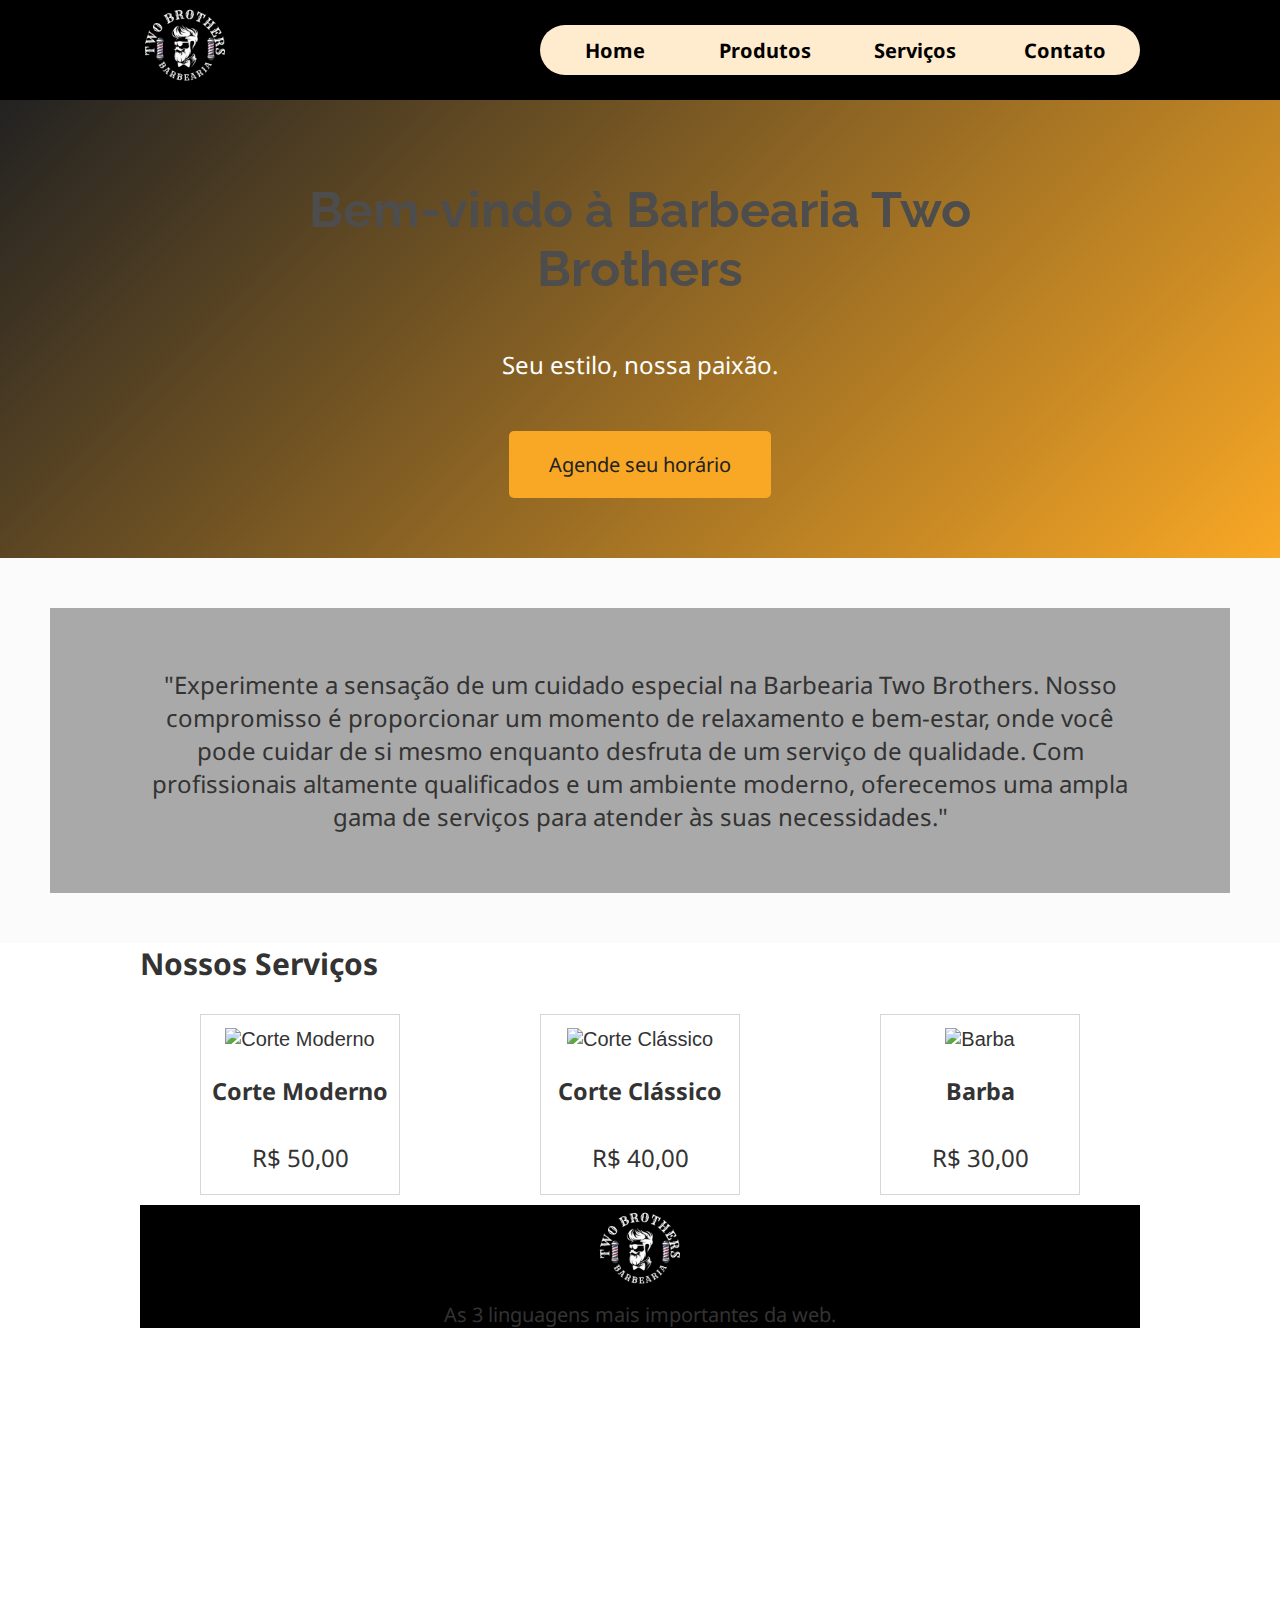
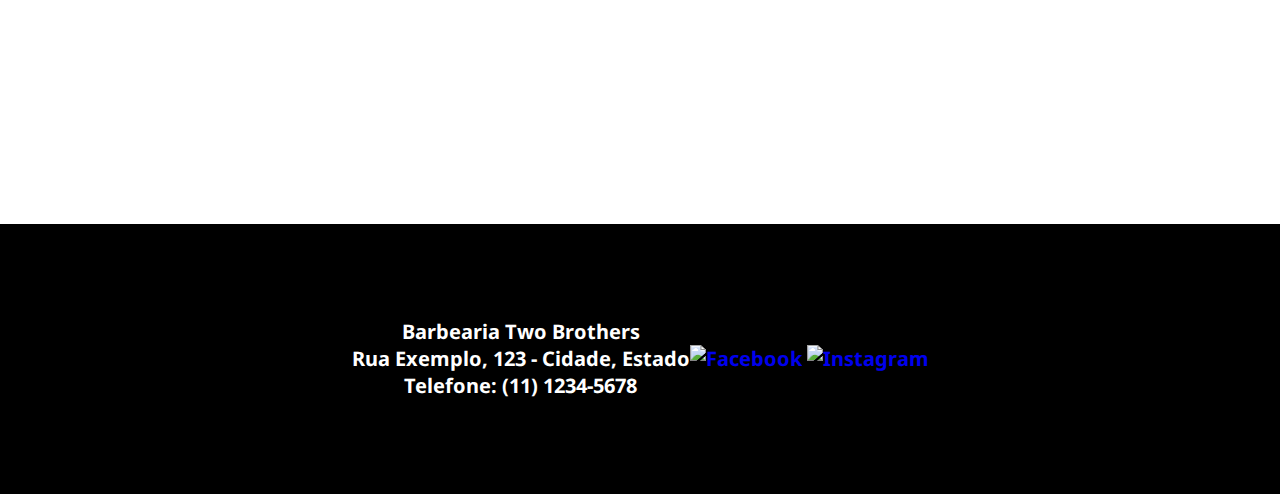
==== index.html @ 173a2635 "barbearia" ====
<!DOCTYPE html>
<html lang="pt-br">

<head>
    <meta charset="UTF-8">
    <meta name="viewport" content="width=device-width, initial-scale=1.0">
    <title>Barbearia TWO BROTHERS</title>

    <link rel="stylesheet" href="css/style.css">

</head>

<body>
    <header class="topo">
        <div class="limitador">
            <h1 class="titulo"><img src="imagens/2_irmãos-removebg-preview.png" alt=""></a></h1>
            <nav class="menu">
                <h2 class="titulo-menu"><a href="">Menu &equiv; </a></h2>
                <ul class="links-menu">
                    <li><a href="index.html">Home</a></li>
                    <li><a href="produtos.html">Produtos</a></li>
                    <li><a href="servicos.html">Serviços</a></li>
                    <li><a href="contato.html">Contato</a></li>
                </ul>
            </nav>
        </div>
    </header>

    <main class="conteudo">
        <article class="banner">
            <div class="banner-content">
                <h2>Bem-vindo à Barbearia Two Brothers</h2>
                <p>Seu estilo, nossa paixão.</p>
                <a href="#" class="button">Agende seu horário</a>
            </div>
        </article>

        <div class="missao-container">
            <article class="missao limitador">
                <p>"Experimente a sensação de um cuidado especial na Barbearia Two Brothers.
                    Nosso compromisso é proporcionar um momento de relaxamento e bem-estar, onde você pode cuidar de si
                    mesmo enquanto desfruta de um serviço de qualidade. Com profissionais altamente qualificados e um
                    ambiente moderno, oferecemos uma ampla gama de serviços para atender às suas necessidades."</p>
            </article>
        </div>
        <section class="servicos limitador">  <!-- Use <section> instead of <div> -->
            <h2>Nossos Serviços</h2>
        
            <div class="cards-container"> 
                <article class="card">  <!-- Use <article> for each card -->
                    <img src="imagens/corte1.jpg" alt="Corte Moderno">
                    <h3>Corte Moderno</h3>
                    <p>R$ 50,00</p>
                </article>
                <article class="card">
                    <img src="imagens/corte2.jpg" alt="Corte Clássico">
                    <h3>Corte Clássico</h3>
                    <p>R$ 40,00</p>
                </article>
                <article class="card"> 
                    <img src="imagens/corte3.jpg" alt="Barba">
                    <h3>Barba</h3>
                    <p>R$ 30,00</p>
                </article>
                <!-- Add more cards as needed -->
            </div>
        </section>


        <article class="front-end limitador">
            <figure class="barbearia-conteudo">
                <img src="imagens/2_irmãos-removebg-preview.png" alt="">
                <figcaption>
                    As 3 linguagens mais importantes da web.
                </figcaption>
            </figure>
        </article>

        <article class="localizacao">
            <iframe
                src="https://www.google.com/maps/embed?pb=!1m18!1m12!1m3!1d3653.9210509818345!2d-46.68051112570856!3d-23.678781165914483!2m3!1f0!2f0!3f0!3m2!1i1024!2i768!4f13.1!3m3!1m2!1s0x94ce4ffd74d8dc19%3A0x962142e96bdfc59a!2sR.%20C%C3%A9sar%20Marengo%2C%20325%20-%20Vila%20Campo%20Grande%2C%20S%C3%A3o%20Paulo%20-%20SP%2C%2004455-220!5e0!3m2!1spt-BR!2sbr!4v1732162703342!5m2!1spt-BR!2sbr"
                width="600" height="450" style="border:0;" allowfullscreen="" loading="lazy"
                referrerpolicy="no-referrer-when-downgrade"></iframe>
        </article>
    </main>

    <footer class="rodape">
        <div class="contact-info">
            <p>Barbearia Two Brothers</p>
            <p>Rua Exemplo, 123 - Cidade, Estado</p>
            <p>Telefone: (11) 1234-5678</p>
        </div>
        <div class="social-media">
            <a href="#"><img src="imagens/facebook-icon.png" alt="Facebook"></a>
            <a href="#"><img src="imagens/instagram-icon.png" alt="Instagram"></a>
        </div>
    </footer>



    <script src="js/menu.js"></script>
</body>

</html>
---- css/style.css ----
@import url('https://fonts.googleapis.com/css2?family=Noto+Sans:ital,wght@0,100..900;1,100..900&family=Raleway:ital,wght@0,100..900;1,100..900&display=swap');

/* Alterando o Box Model */
* {
    box-sizing: border-box;
}

/* Declaração de variáveis (sempre no :root) */
:root {
    --cor-titulo: #4d4d4d;
    --cor-texto: #333;
    --cor-escura: #000;
    --cor-clara: #fff;
    --cor-intermediaria: #ececec;
}

/* Valor de referência/base
para uso da medida REM */
html {
    font-size: 16px;
}

/* Reset de alguns elementos */
body,
h1,
h2,
p,
figure,
.links-menu {
    margin: 0;
    padding: 0;
}

img {
    max-width: 100%;
}

body {
    font-family: "Noto Sans", sans-serif;
    color: var(--cor-texto);
}

a {
    text-decoration: none;
}

.titulo {
    font-family: Raleway, sans-serif;
    text-transform: uppercase;
    font-weight: 800;
    /* extra bold */
    font-size: 1.5rem;
}

.titulo a {
    background-color: var(--cor-escura);
    color: var(--cor-clara);
    padding: 0.3rem 1rem;
    border-radius: 4px;
}

/* Cabeçalho/Topo "cheio", ou seja, pegando 100% da tela/fixado. */
.topo {
    position: sticky;
    top: 0;
    background-color: var(--cor-clara);
    z-index: 10;
}

/* div com a classe limitador DENTRO do topo (sub-cabeçalho):
aplicamos os ajustes de layout (flex) */
.topo .limitador {
    display: flex;
    justify-content: space-between;
    align-items: center;
}

/* Classe que será aplicada em algumas partes do site visando criar limites de tamanho. */
.limitador {
    width: 95vw;
    max-width: 1000px;
    margin: auto;
    /* background-color: yellow; */
}

.limitador img {
    width: 25vw;
    max-width: 1000px;
    margin: auto;
    /* background-color: yellow; */
    font-family: 'Maven Pro', sans-serif;
}

.titulo-menu a {
    color: var(--cor-escura);
    font-size: 1.2rem;
    padding: 1rem;
    /* background-color: yellow; */
    display: inline-block;
}

.menu a:hover {
    background-color: var(--cor-intermediaria);
}

.links-menu {
    list-style: none;
    display: none;
}

.links-menu a {
    color: var(--cor-escura);
    font-weight: bold;
    display: flex;
    justify-content: center;
    align-items: center;
    height: 50px;
}

.links-menu.aberto {
    /* Usamos o flex para fazer os links
    aparecerem e ao mesmo ter acesso a
    todas as vantagens do flex. */
    display: flex;

    /* Fazemos com que os links fiquem
    dispostos como coluna (verticalmente) */
    flex-direction: column;

    /* Usamos o position absolute para "soltar" a lista de links na tela e com as propriedades/coordenadas
    left e right ajustar sua posição em relação às laterais. */
    position: absolute;
    left: 0;
    right: 0;

    background-color: var(--cor-clara);
}

.destaque {
    height: 75vh;
    background-image: url(../imagens/fundo-destaque.jpg);
    background-attachment: fixed;
    color: var(--cor-clara);
    text-align: center;
    display: flex;
    flex-direction: column;
    justify-content: center;
}

/* Etapa 1: criar regra de animação */
@keyframes animaDestaque {

    /* Dê (como começa) */
    from {
        opacity: 0;
        transform: scale(0.5);
    }

    /* Para (como termina) */
    to {
        opacity: 1;
        transform: scale(1);
    }
}

/* Etapa 2: aplicar a animação */
.destaque h2,
.destaque p {
    color: var(--cor-clara);
    animation-name: animaDestaque;
    animation-duration: 0.5s;

    /* Opções adicionais */
    /* animation-iteration-count: infinite; */
    /* animation-direction: alternate; */
}


/* Função clamp()
Usada para definir um valor que se ajusta dinamicamente
entre um valor MÍNIMO, IDEAL/FLEXÍVEL/VARIÁVEL e MÁXIMO. */
.destaque h2 {
    font-size: clamp(3rem, 10vw, 7rem);
}

.destaque p {
    font-size: clamp(1.5rem, 3vw, 3rem);
}

article h2 {
    padding: 1rem;
    font-size: 1.4rem;
    font-family: Raleway, sans-serif;
    color: var(--cor-titulo);
}

article p {
    padding: 0.5rem 0;
    font-size: 1.2rem;
}

article address {
    font-style: normal;
    font-size: 1.2rem;
}

.texto-ilustrativo,
.historia,
.localizacao {
    text-align: center;
}

/* Exercícios (correção) */
.historia {
    background-image: url(../imagens/fundo-madeira.jpg);
    background-size: cover;
    background-attachment: fixed;
}

.historia h2 {
    color: var(--cor-clara);
    text-shadow: var(--cor-escura) 2px 2px 5px;
}

.historia iframe {
    width: 100%;
    max-width: 700px;
    margin-bottom: 2rem;
}

.localizacao iframe {
    width: 100%;
    margin-top: 2rem;
}

.rodape {
    background-color: var(--cor-escura);
    color: var(--cor-clara);
    height: 30vh;
    font-weight: bold;
    display: flex;
    justify-content: center;
    align-items: center;
    text-align: center;
}


/* Regras para as demais páginas (Produtos, Serviços e Contato) */
.conteudo-geral {
    background-color: var(--cor-intermediaria);
    padding: 0.5rem;

}

.conteudo-geral h2 {
    padding-left: 0;
    font-size: 1.8rem;
    border-bottom: solid 1px;
}

/* Regras para tabela */
table {
    border: solid 4px var(--cor-escura);
    width: 80%;
    max-width: 600px;
    margin: auto;

    /* Remove o espaçamento
    entre as bordas */
    border-collapse: collapse;
}

caption {
    text-transform: uppercase;
    font-size: 1.2rem;
    padding-bottom: 0.3rem;
}

th,
td {
    border: solid 1px var(--cor-escura);
}

th {
    background-color: var(--cor-escura);
    color: var(--cor-clara);
    padding: 0.5rem;
}

td {
    padding: 0.4rem;
}

/* Selecionando os segundos <td> */
td:nth-child(2) {
    text-align: center;
}

/* Selecionando os últimos <th> e <td> */
td:last-child,
th:last-child {
    text-align: right;
}

/* Selecionando linhas alternadas.
Podemos usar even (par) ou odd (ímpar). */
tr:nth-child(even) {
    background-color: var(--cor-clara);
}

.galeria {
    text-align: center;
}

.galeria img {
    border-radius: 50%;
    box-shadow: var(--cor-escura) 0 0 10px;
    transform: scale(0.8) rotate(-20deg);
    transition: 0.5s;
}

.galeria img:hover {
    transform: scale(1);
}

/* Regras para o formulário de contato */
form {
    max-width: 500px;
    margin: auto;
}

label {
    font-size: 0.9rem;
    font-weight: bold;
    color: var(--cor-texto);
}

form div {
    margin-bottom: 1rem;
}

input,
select,
textarea {
    width: 100%;
    border: none;
    padding: 6px;
    height: 40px;
    border-radius: 4px;
}

textarea {
    height: auto;
}

button {
    border: none;
    background-color: var(--cor-escura);
    color: var(--cor-clara);
    padding: 10px;
    font-weight: bold;
    border-radius: 4px;
}

button:hover,
button:focus {
    background-color: darkblue;
    cursor: pointer;
    transform: scale(1.05);
}

#area-do-cep {
    display: flex;
    justify-content: space-between;
}

#cep {
    width: 50%;
}

#buscar {
    width: 49%;
    padding: 12px;
}

.campos-restantes {
    display: none;
}



/* Regras Condicionais usando Media Queries */
@media screen and (min-width: 600px) {

    /* Escondendo a palavra Menu */
    .titulo-menu {
        display: none;
    }

    /* Exibindo os links do menu */
    .links-menu {
        display: flex;
    }

    /* Ajustamos o tamanho do menu (nav) fazendo-o "esticar",
    aumentando o espaçamento dentro dele. */
    .menu {
        width: 60%;
    }

    /* Forçamos cada item (li) da lista a ter largura total e,
    com isso, redistribuir e ocupar todos os espaços dentro do menu (nav) */
    .links-menu li {
        width: 100%;
    }
}


@media screen and (min-width: 1000px) {

    /* Aumentamos o tamanho base do font-size. Desta forma,
    todos os textos do site (em especial os que usam REM), 
    mudam de tamanho proporcionalmente. */
    html {
        font-size: 20px;
    }

    /* Aumentamos a altura da div.limitador contida
    no topo (header) */
    .topo .limitador {
        height: 100px;
    }
}

/* .fundo {
    background-color: #000;
} */

.logo img {
    width: 90px;
    height: auto;
}

footer {
    background-color: #333;
    color: #fff;
    padding: 20px;
}

.container {
    max-width: 1200px;
    margin: 0 auto;
}

.row {
    display: flex;
    justify-content: space-between;
}

.col {
    flex: 1;
}

.copyright {
    text-align: center;
}

.texto-ilustrativo {
    background-color: #000;
    max-width: 100%;
    height: auto;
    text-align: center;

}

.limitador img {
    width: 90px;
    height: auto;
    text-align: center;
}

.topo {
    background-color: black;
}

.links-menu {
    background-color: blanchedalmond;
    border-radius: 50px;
}

.barbearia-conteudo {
    background-color: #000;
    max-width: 100%;
    height: auto;
    text-align: center;

}

.banner {
    background: linear-gradient(135deg, #222, #f9a825); /* Example colors: dark gray and gold */
    color: white;
    padding: 3rem 0; /* Adjust padding as needed */
    text-align: center; /* Center the content */
  }
  
  .banner-content {
    max-width: 800px; /* Limit banner content width */
    margin: 0 auto;  /* Center the content horizontally */
  }
  
  .banner h2 {
    font-size: 2.5rem; /* Adjust heading size */
    margin-bottom: 1rem;
  }
  
  .banner p {
    font-size: 1.2rem;
    margin-bottom: 2rem;
  }
  
  .banner .button {
    display: inline-block;
    padding: 1rem 2rem;
    background-color: #f9a825;  /* Gold button against dark background */
    color: #222;
    text-decoration: none;
    border-radius: 5px;
    transition: background-color 0.3s ease; /* Smooth transition for hover effect */
  }
  
  .banner .button:hover {
    background-color: #e69100; /* Slightly darker gold on hover */
  }
  
  .missao-container {
    background-color: #a9a9a9;
    padding: 50px;  /* Adds padding around the container */
    border: 50px solid #fcfbfb; /* Adds a solid black border */
    display: flex;  /* Enables flexbox for centering */
    justify-content: center; /* Centers content horizontally */
    align-items: center; /* Centers content vertically */
    text-align: center; /* Centers the text within the <p> tag */
}

.missao {
     /* Ensure the width doesn't exceed the container with padding and border */
    width: auto;
    max-width: calc(100% - 80px); /* 80px = 20px padding * 2 + 20px border * 2 */
}


.card {
    width: 200px; 
    margin: 10px; /* You might reduce or remove margin if using gap */
    border: 1px solid #D6D6D6; /* Adds the light gray border */
    padding: 10px;
    box-sizing: border-box;
    text-align: center;
}
.cards-container {
    /* Remove these lines: */
    display: flex;
    flex-wrap: wrap;
    justify-content: center;
    align-items: center;
    gap: 20px;  

    margin-top: 20px; /* Keep top margin if needed */
}

.card {
    width: 200px;
    margin: 10px auto;  /* Center the cards horizontally */
    border: 1px solid #D6D6D6;
    padding: 10px;
    box-sizing: border-box;
    text-align: center;
}
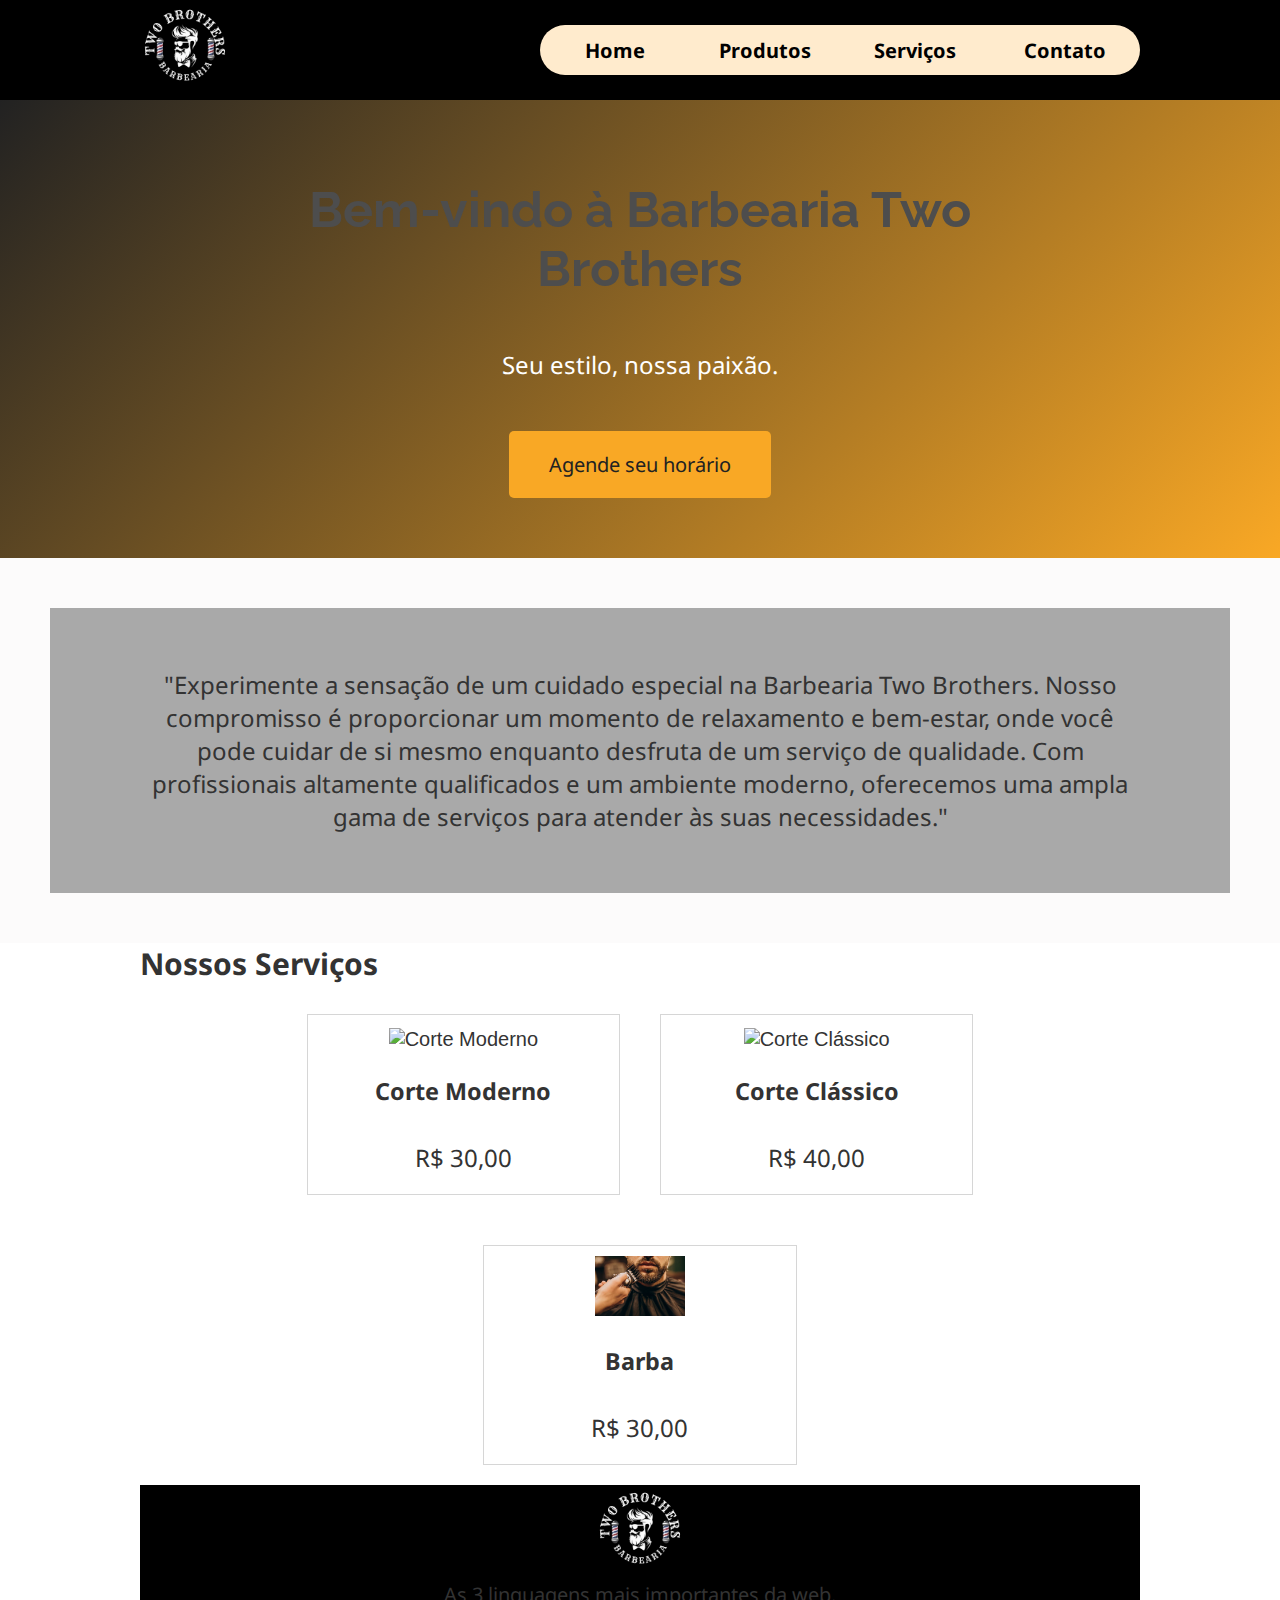
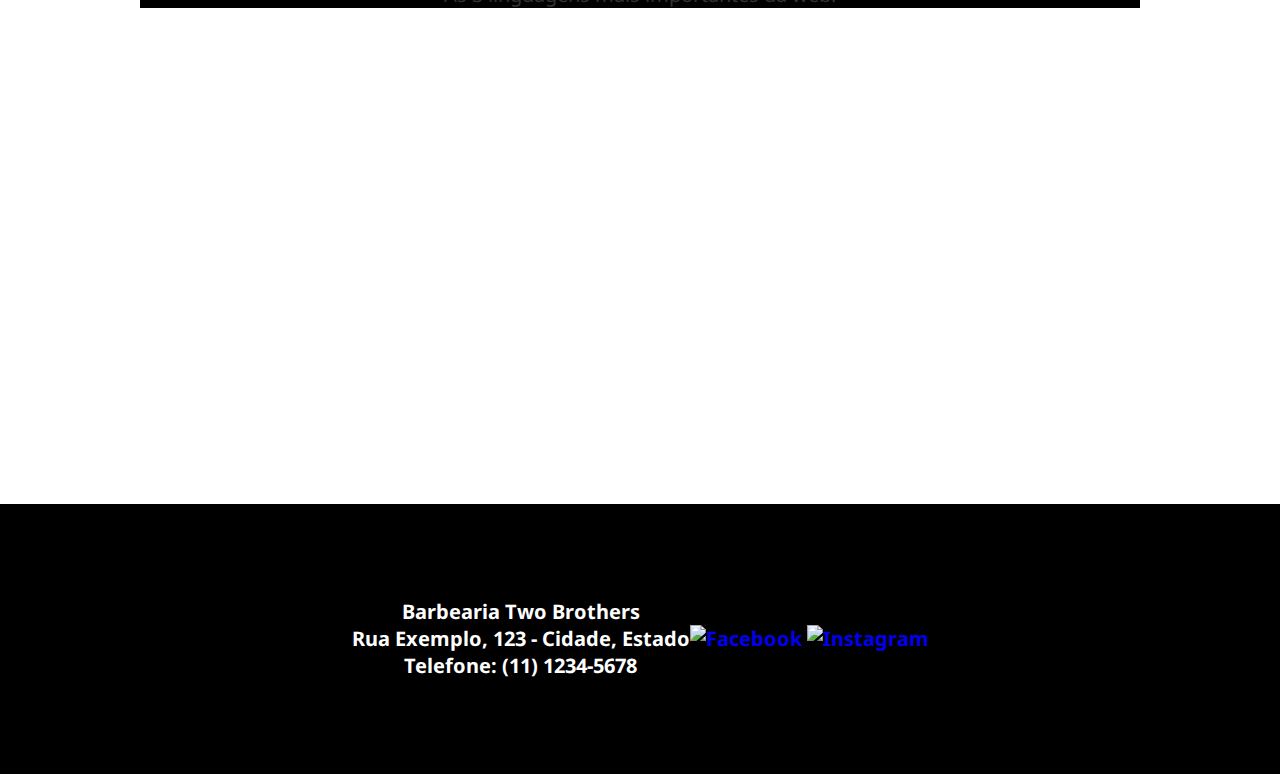
==== commit a8cdca05: "ajuste" ====
--- a/index.html
+++ b/index.html
@@ -50,7 +50,7 @@
                 <article class="card">  <!-- Use <article> for each card -->
                     <img src="imagens/corte1.jpg" alt="Corte Moderno">
                     <h3>Corte Moderno</h3>
-                    <p>R$ 50,00</p>
+                    <p>R$ 30,00</p>
                 </article>
                 <article class="card">
                     <img src="imagens/corte2.jpg" alt="Corte Clássico">
@@ -58,7 +58,7 @@
                     <p>R$ 40,00</p>
                 </article>
                 <article class="card"> 
-                    <img src="imagens/corte3.jpg" alt="Barba">
+                    <img src="imagens/barba.jpg" alt="Barba">
                     <h3>Barba</h3>
                     <p>R$ 30,00</p>
                 </article>
--- a/css/style.css
+++ b/css/style.css
@@ -497,87 +497,108 @@
 }
 
 .banner {
-    background: linear-gradient(135deg, #222, #f9a825); /* Example colors: dark gray and gold */
+    background: linear-gradient(135deg, #222, #f9a825);
+    /* Example colors: dark gray and gold */
     color: white;
-    padding: 3rem 0; /* Adjust padding as needed */
-    text-align: center; /* Center the content */
-  }
-  
-  .banner-content {
-    max-width: 800px; /* Limit banner content width */
-    margin: 0 auto;  /* Center the content horizontally */
-  }
-  
-  .banner h2 {
-    font-size: 2.5rem; /* Adjust heading size */
+    padding: 3rem 0;
+    /* Adjust padding as needed */
+    text-align: center;
+    /* Center the content */
+}
+
+.banner-content {
+    max-width: 800px;
+    /* Limit banner content width */
+    margin: 0 auto;
+    /* Center the content horizontally */
+}
+
+.banner h2 {
+    font-size: 2.5rem;
+    /* Adjust heading size */
     margin-bottom: 1rem;
-  }
-  
-  .banner p {
+}
+
+.banner p {
     font-size: 1.2rem;
     margin-bottom: 2rem;
-  }
-  
-  .banner .button {
+}
+
+.banner .button {
     display: inline-block;
     padding: 1rem 2rem;
-    background-color: #f9a825;  /* Gold button against dark background */
+    background-color: #f9a825;
+    /* Gold button against dark background */
     color: #222;
     text-decoration: none;
     border-radius: 5px;
-    transition: background-color 0.3s ease; /* Smooth transition for hover effect */
-  }
-  
-  .banner .button:hover {
-    background-color: #e69100; /* Slightly darker gold on hover */
-  }
-  
-  .missao-container {
+    transition: background-color 0.3s ease;
+    /* Smooth transition for hover effect */
+}
+
+.banner .button:hover {
+    background-color: #e69100;
+    /* Slightly darker gold on hover */
+}
+
+.missao-container {
     background-color: #a9a9a9;
-    padding: 50px;  /* Adds padding around the container */
-    border: 50px solid #fcfbfb; /* Adds a solid black border */
-    display: flex;  /* Enables flexbox for centering */
-    justify-content: center; /* Centers content horizontally */
-    align-items: center; /* Centers content vertically */
-    text-align: center; /* Centers the text within the <p> tag */
+    padding: 50px;
+    /* Adds padding around the container */
+    border: 50px solid #fcfbfb;
+    /* Adds a solid black border */
+    display: flex;
+    /* Enables flexbox for centering */
+    justify-content: center;
+    /* Centers content horizontally */
+    align-items: center;
+    /* Centers content vertically */
+    text-align: center;
+    /* Centers the text within the <p> tag */
 }
 
 .missao {
-     /* Ensure the width doesn't exceed the container with padding and border */
+    /* Ensure the width doesn't exceed the container with padding and border */
     width: auto;
-    max-width: calc(100% - 80px); /* 80px = 20px padding * 2 + 20px border * 2 */
+    max-width: calc(100% - 80px);
+    /* 80px = 20px padding * 2 + 20px border * 2 */
 }
 
 
 .card {
-    width: 200px; 
-    margin: 10px; /* You might reduce or remove margin if using gap */
-    border: 1px solid #D6D6D6; /* Adds the light gray border */
+    width: calc(33.33% - 20px); /* Three cards per row, approximately */
+    margin: 10px;
+    /* You might reduce or remove margin if using gap */
+    border: 1px solid #D6D6D6;
+    /* Adds the light gray border */
     padding: 10px;
     box-sizing: border-box;
     text-align: center;
-}
+    margin-bottom: 20px;
+    box-sizing: border-box;
+}
+
+
 .cards-container {
     /* Remove these lines: */
     display: flex;
     flex-wrap: wrap;
     justify-content: center;
     align-items: center;
-    gap: 20px;  
-
-    margin-top: 20px; /* Keep top margin if needed */
-}
-
-.card {
-    width: 200px;
-    margin: 10px auto;  /* Center the cards horizontally */
-    border: 1px solid #D6D6D6;
-    padding: 10px;
-    box-sizing: border-box;
-    text-align: center;
-}
-
-
-
-
-  +    gap: 20px;
+
+    margin-top: 20px;
+    /* Keep top margin if needed */
+}
+
+
+.cards-container {
+    background-image: url('path/to/your/image.jpg');
+    /* Replace with the actual path */
+    background-size: cover;
+    /* Or contain, depending on desired effect */
+    background-repeat: no-repeat;
+    /* Prevent image repeating */
+    background-position: center center;
+    /* Optional: control image position */
+}
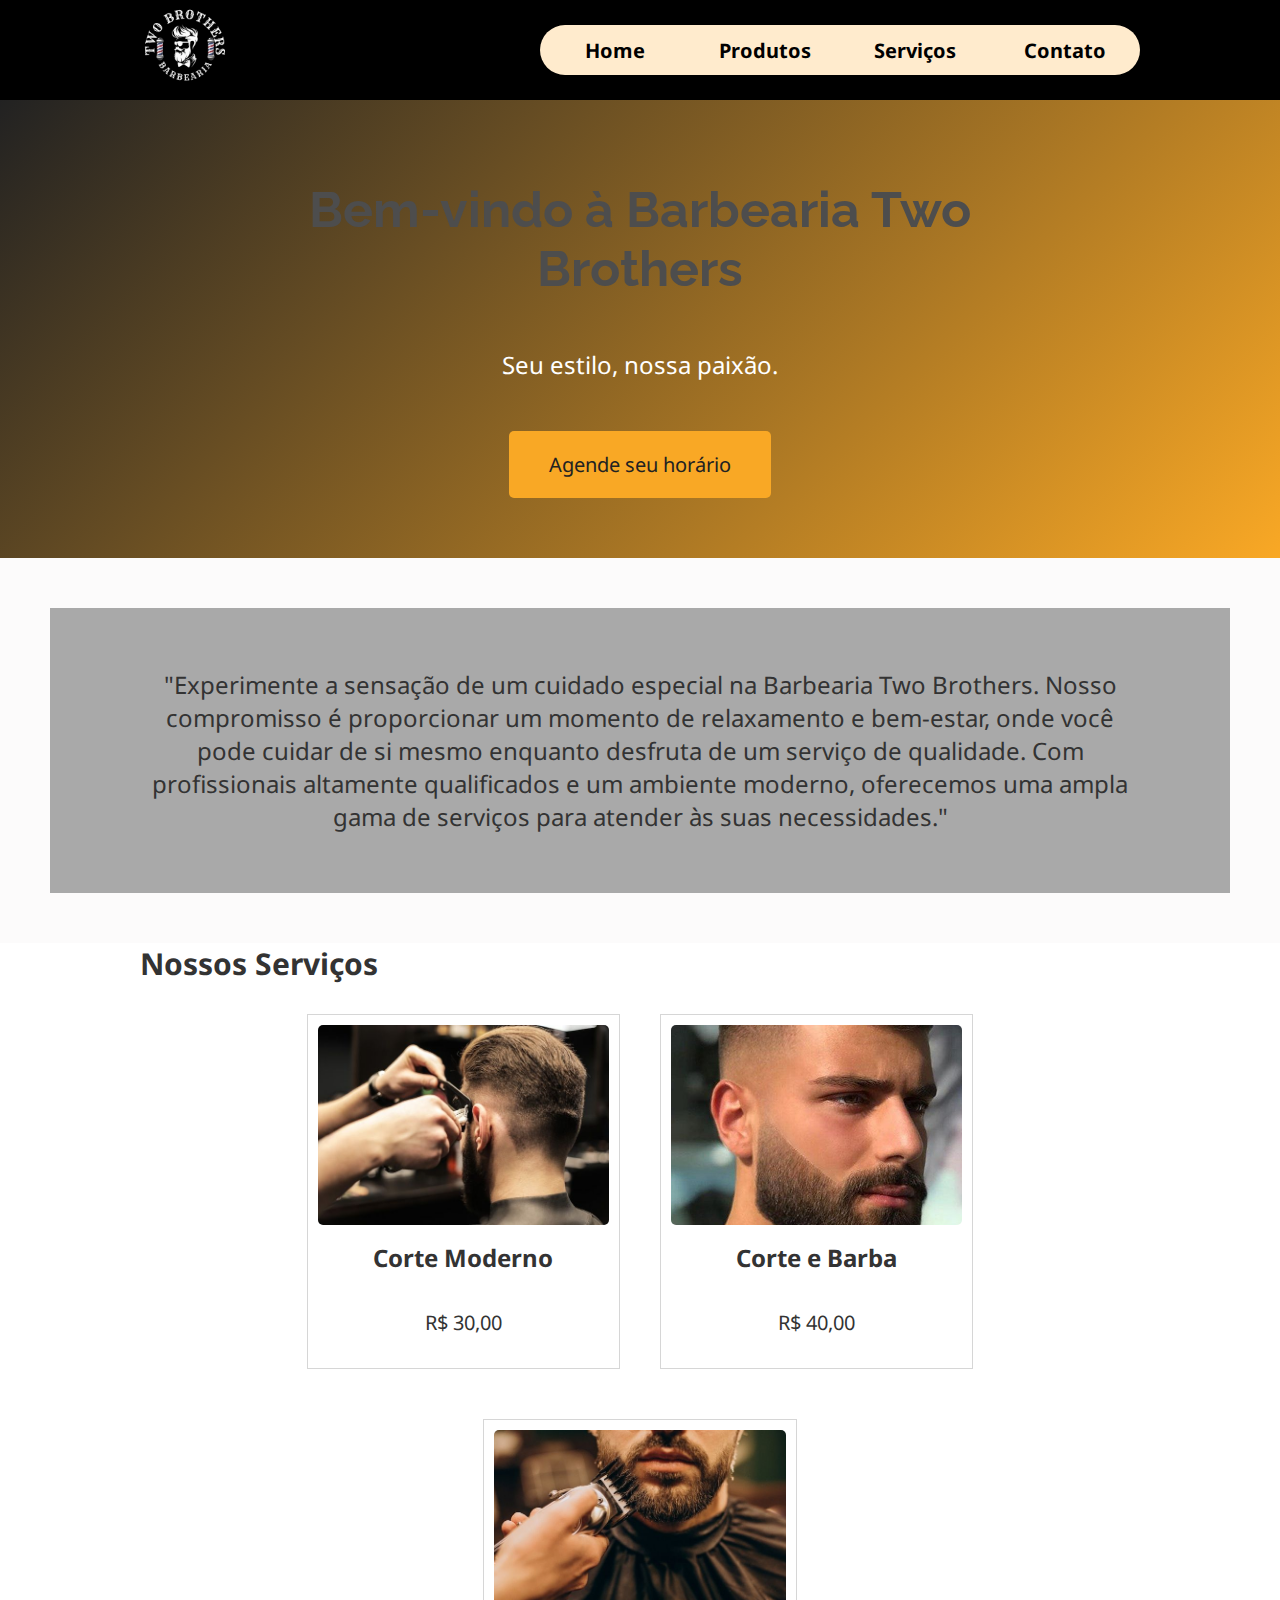
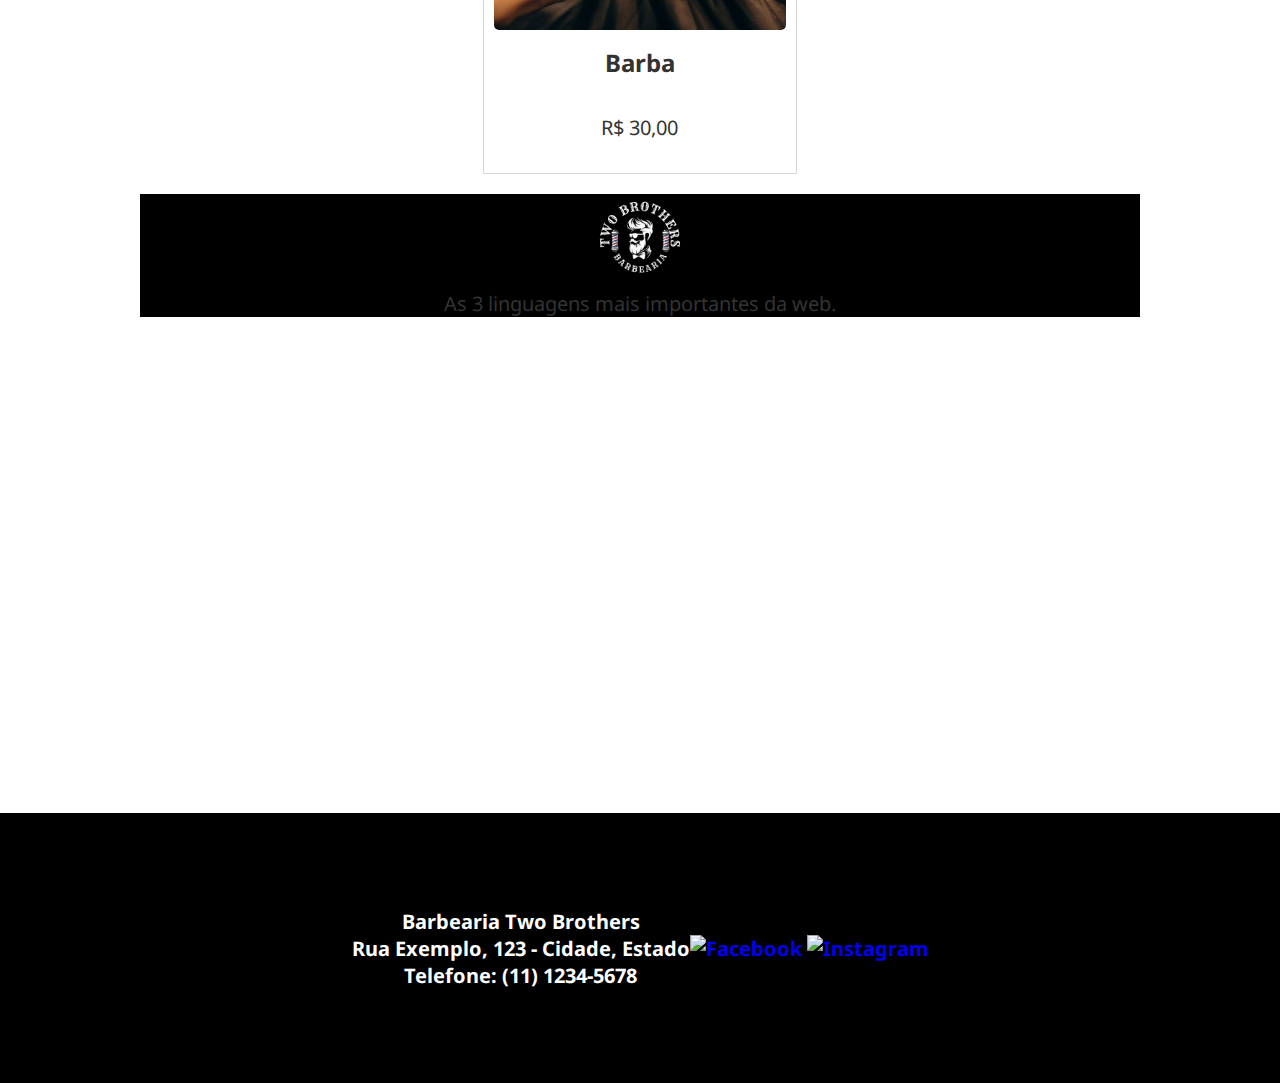
==== commit 99b19161: "ajuste" ====
--- a/index.html
+++ b/index.html
@@ -48,13 +48,13 @@
         
             <div class="cards-container"> 
                 <article class="card">  <!-- Use <article> for each card -->
-                    <img src="imagens/corte1.jpg" alt="Corte Moderno">
+                    <img src="imagens/corte.jpg" alt="Corte Moderno">
                     <h3>Corte Moderno</h3>
                     <p>R$ 30,00</p>
                 </article>
                 <article class="card">
-                    <img src="imagens/corte2.jpg" alt="Corte Clássico">
-                    <h3>Corte Clássico</h3>
+                    <img src="imagens/corte-barba.jpg" alt="Corte Clássico">
+                    <h3>Corte e Barba</h3>
                     <p>R$ 40,00</p>
                 </article>
                 <article class="card"> 
--- a/css/style.css
+++ b/css/style.css
@@ -1,4 +1,7 @@
 @import url('https://fonts.googleapis.com/css2?family=Noto+Sans:ital,wght@0,100..900;1,100..900&family=Raleway:ital,wght@0,100..900;1,100..900&display=swap');
+
+@import url('https://fonts.googleapis.com/css2?family=Maven+Pro:wght@400..900&display=swap');
+
 
 /* Alterando o Box Model */
 * {
@@ -63,7 +66,7 @@
 .topo {
     position: sticky;
     top: 0;
-    background-color: var(--cor-clara);
+    background-color: var(--cor-escura);
     z-index: 10;
 }
 
@@ -88,7 +91,7 @@
     max-width: 1000px;
     margin: auto;
     /* background-color: yellow; */
-    font-family: 'Maven Pro', sans-serif;
+    font-family: "Mave Pro", sans-serif;
 }
 
 .titulo-menu a {
@@ -479,9 +482,7 @@
     text-align: center;
 }
 
-.topo {
-    background-color: black;
-}
+
 
 .links-menu {
     background-color: blanchedalmond;
@@ -566,7 +567,8 @@
 
 
 .card {
-    width: calc(33.33% - 20px); /* Three cards per row, approximately */
+    width: calc(33.33% - 20px);
+    /* Three cards per row, approximately */
     margin: 10px;
     /* You might reduce or remove margin if using gap */
     border: 1px solid #D6D6D6;
@@ -578,8 +580,8 @@
     box-sizing: border-box;
 }
 
-
 .cards-container {
+    background-image: url('../imagens/fundo-cards.jpg');
     /* Remove these lines: */
     display: flex;
     flex-wrap: wrap;
@@ -590,6 +592,40 @@
     margin-top: 20px;
     /* Keep top margin if needed */
 }
+
+.card img {
+    width: 100%;
+    height: 200px;
+    object-fit: cover;
+    border-radius: 5px;
+}
+
+.card h3 {
+    margin-top: 10px;
+    font-size: 1.2rem;
+}
+
+.card p {
+    font-size: 1rem;
+    line-height: 1.5;
+    margin-bottom: 10px;
+}
+
+/* Responsive adjustments for smaller screens */
+@media (max-width: 768px) {
+    .card {
+        width: calc(50% - 20px);
+        /* Two cards per row */
+    }
+}
+
+@media (max-width: 480px) {
+    .card {
+        width: calc(100% - 20px);
+        /* One card per row */
+    }
+}
+
 
 
 .cards-container {
@@ -601,4 +637,4 @@
     /* Prevent image repeating */
     background-position: center center;
     /* Optional: control image position */
-}
+}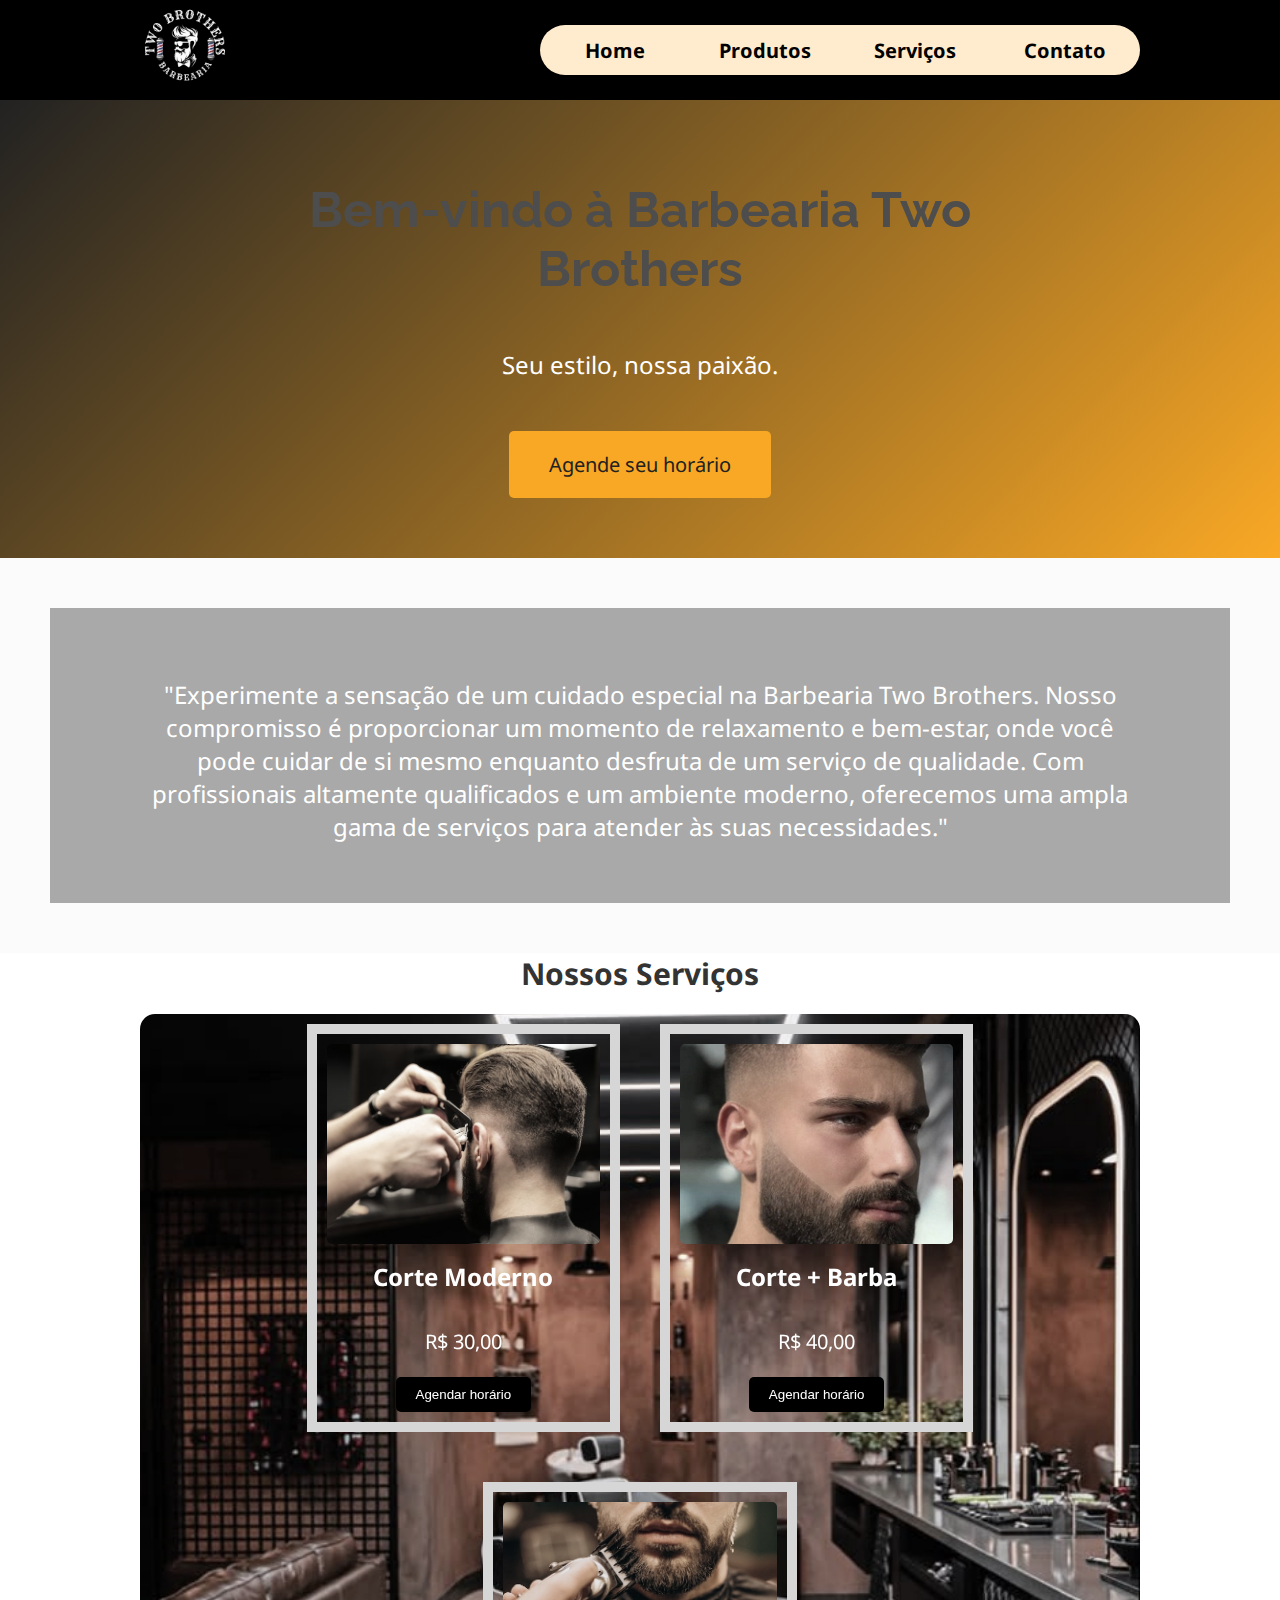
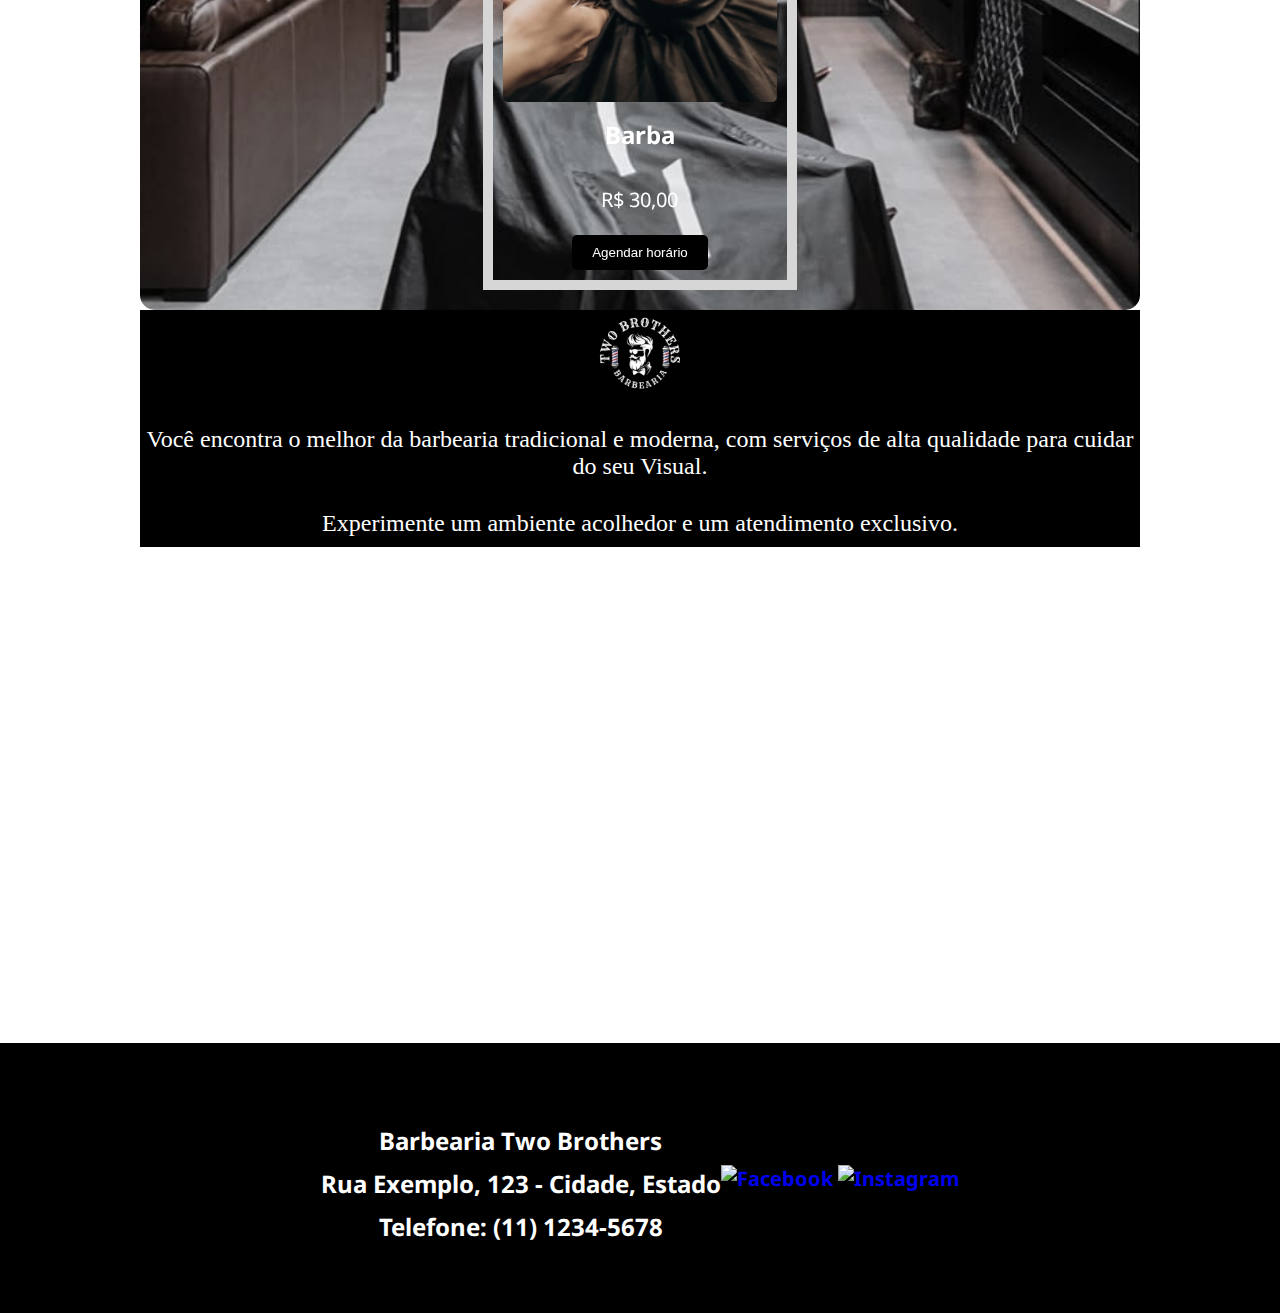
==== commit 84393f88: "ajuste" ====
--- a/index.html
+++ b/index.html
@@ -43,37 +43,44 @@
                     ambiente moderno, oferecemos uma ampla gama de serviços para atender às suas necessidades."</p>
             </article>
         </div>
-        <section class="servicos limitador">  <!-- Use <section> instead of <div> -->
+
+        <section class="servicos limitador"> <!-- Use <section> instead of <div> -->
             <h2>Nossos Serviços</h2>
-        
-            <div class="cards-container"> 
-                <article class="card">  <!-- Use <article> for each card -->
+
+            <div class="cards-container">
+                <article class="card"> <!-- Use <article> for each card -->
                     <img src="imagens/corte.jpg" alt="Corte Moderno">
                     <h3>Corte Moderno</h3>
                     <p>R$ 30,00</p>
+                    <button>Agendar horário</button>
                 </article>
                 <article class="card">
                     <img src="imagens/corte-barba.jpg" alt="Corte Clássico">
-                    <h3>Corte e Barba</h3>
+                    <h3>Corte + Barba</h3>
                     <p>R$ 40,00</p>
+                    <button>Agendar horário</button>
                 </article>
-                <article class="card"> 
+                <article class="card">
                     <img src="imagens/barba.jpg" alt="Barba">
                     <h3>Barba</h3>
                     <p>R$ 30,00</p>
+                    <button>Agendar horário</button>
                 </article>
                 <!-- Add more cards as needed -->
             </div>
         </section>
 
 
-        <article class="front-end limitador">
-            <figure class="barbearia-conteudo">
-                <img src="imagens/2_irmãos-removebg-preview.png" alt="">
-                <figcaption>
-                    As 3 linguagens mais importantes da web.
-                </figcaption>
-            </figure>
+        <article class="rodape-container limitador">
+            <figure><img src="imagens/2_irmãos-removebg-preview.png" alt=""></figure>
+            <p> Você
+                encontra o melhor da barbearia tradicional
+                e moderna, com serviços de alta qualidade
+                para cuidar do seu Visual.
+            </p>
+            <p>Experimente um ambiente acolhedor e um
+                atendimento exclusivo.</p>
+
         </article>
 
         <article class="localizacao">
--- a/css/style.css
+++ b/css/style.css
@@ -195,6 +195,7 @@
     font-size: 1.4rem;
     font-family: Raleway, sans-serif;
     color: var(--cor-titulo);
+    
 }
 
 article p {
@@ -208,27 +209,8 @@
 }
 
 .texto-ilustrativo,
-.historia,
 .localizacao {
     text-align: center;
-}
-
-/* Exercícios (correção) */
-.historia {
-    background-image: url(../imagens/fundo-madeira.jpg);
-    background-size: cover;
-    background-attachment: fixed;
-}
-
-.historia h2 {
-    color: var(--cor-clara);
-    text-shadow: var(--cor-escura) 2px 2px 5px;
-}
-
-.historia iframe {
-    width: 100%;
-    max-width: 700px;
-    margin-bottom: 2rem;
 }
 
 .localizacao iframe {
@@ -245,6 +227,7 @@
     justify-content: center;
     align-items: center;
     text-align: center;
+    
 }
 
 
@@ -261,121 +244,11 @@
     border-bottom: solid 1px;
 }
 
-/* Regras para tabela */
-table {
-    border: solid 4px var(--cor-escura);
-    width: 80%;
-    max-width: 600px;
-    margin: auto;
-
-    /* Remove o espaçamento
-    entre as bordas */
-    border-collapse: collapse;
-}
-
-caption {
-    text-transform: uppercase;
-    font-size: 1.2rem;
-    padding-bottom: 0.3rem;
-}
-
-th,
-td {
-    border: solid 1px var(--cor-escura);
-}
-
-th {
-    background-color: var(--cor-escura);
-    color: var(--cor-clara);
-    padding: 0.5rem;
-}
-
-td {
-    padding: 0.4rem;
-}
-
-/* Selecionando os segundos <td> */
-td:nth-child(2) {
-    text-align: center;
-}
-
-/* Selecionando os últimos <th> e <td> */
-td:last-child,
-th:last-child {
-    text-align: right;
-}
-
-/* Selecionando linhas alternadas.
-Podemos usar even (par) ou odd (ímpar). */
-tr:nth-child(even) {
-    background-color: var(--cor-clara);
-}
-
-.galeria {
-    text-align: center;
-}
-
-.galeria img {
-    border-radius: 50%;
-    box-shadow: var(--cor-escura) 0 0 10px;
-    transform: scale(0.8) rotate(-20deg);
-    transition: 0.5s;
-}
-
-.galeria img:hover {
-    transform: scale(1);
-}
-
-/* Regras para o formulário de contato */
-form {
-    max-width: 500px;
-    margin: auto;
-}
-
-label {
-    font-size: 0.9rem;
-    font-weight: bold;
-    color: var(--cor-texto);
-}
-
-form div {
-    margin-bottom: 1rem;
-}
-
-input,
-select,
-textarea {
-    width: 100%;
-    border: none;
-    padding: 6px;
-    height: 40px;
-    border-radius: 4px;
-}
-
-textarea {
-    height: auto;
-}
-
-button {
-    border: none;
-    background-color: var(--cor-escura);
-    color: var(--cor-clara);
-    padding: 10px;
-    font-weight: bold;
-    border-radius: 4px;
-}
-
-button:hover,
-button:focus {
-    background-color: darkblue;
-    cursor: pointer;
-    transform: scale(1.05);
-}
-
-#area-do-cep {
-    display: flex;
-    justify-content: space-between;
-}
+
+
+
+
+
 
 #cep {
     width: 50%;
@@ -564,14 +437,17 @@
     max-width: calc(100% - 80px);
     /* 80px = 20px padding * 2 + 20px border * 2 */
 }
-
+ .servicos{
+    text-align: center;
+    background-image: url("imagens/fundo-servicos.jpg");
+ }
 
 .card {
     width: calc(33.33% - 20px);
     /* Three cards per row, approximately */
     margin: 10px;
     /* You might reduce or remove margin if using gap */
-    border: 1px solid #D6D6D6;
+    border: 10px solid  #D6D6D6;
     /* Adds the light gray border */
     padding: 10px;
     box-sizing: border-box;
@@ -637,4 +513,62 @@
     /* Prevent image repeating */
     background-position: center center;
     /* Optional: control image position */
-}+
+}
+
+.cards-container {
+    background-image: url("../imagens/fundo-cards.jpg");
+    background-size: cover;
+    background-repeat: no-repeat;
+    background-position: center center;
+    border-radius: 15px;
+
+    /* Apply grayscale to the BACKGROUND only */
+    filter: grayscale(50%); 
+
+    display: flex;
+    flex-wrap: wrap;
+    justify-content: center;
+    align-items: center;
+    gap: 20px;
+    margin-top: 20px;
+}
+
+/* Remove filter from here */
+.cards-container img {
+    width: 100%;
+    height: 200px;
+    object-fit: cover;
+    border-radius: 5px;
+}
+.cards-container h3 , p {
+    color: #fff;
+    margin-top: 10px;
+    font-size: 1.2rem;
+}
+
+.rodape-container{
+    text-align: center;
+    background-color: var(--cor-escura);
+}
+.rodape-container p{
+    color: var(--cor-clara);
+    font-size: 1.2rem;
+    font-family:Georgia, 'Times New Roman', Times, serif;
+}
+.card button{
+    background-color: var(--cor-escura);
+    color: var(--cor-clara);
+    border: none;
+    padding: 10px 20px;
+    border-radius: 5px;
+    cursor: pointer;
+    transition: background-color 0.3s ease;
+}
+
+.card button:hover {
+    background-color: #555555;
+}
+
+
+
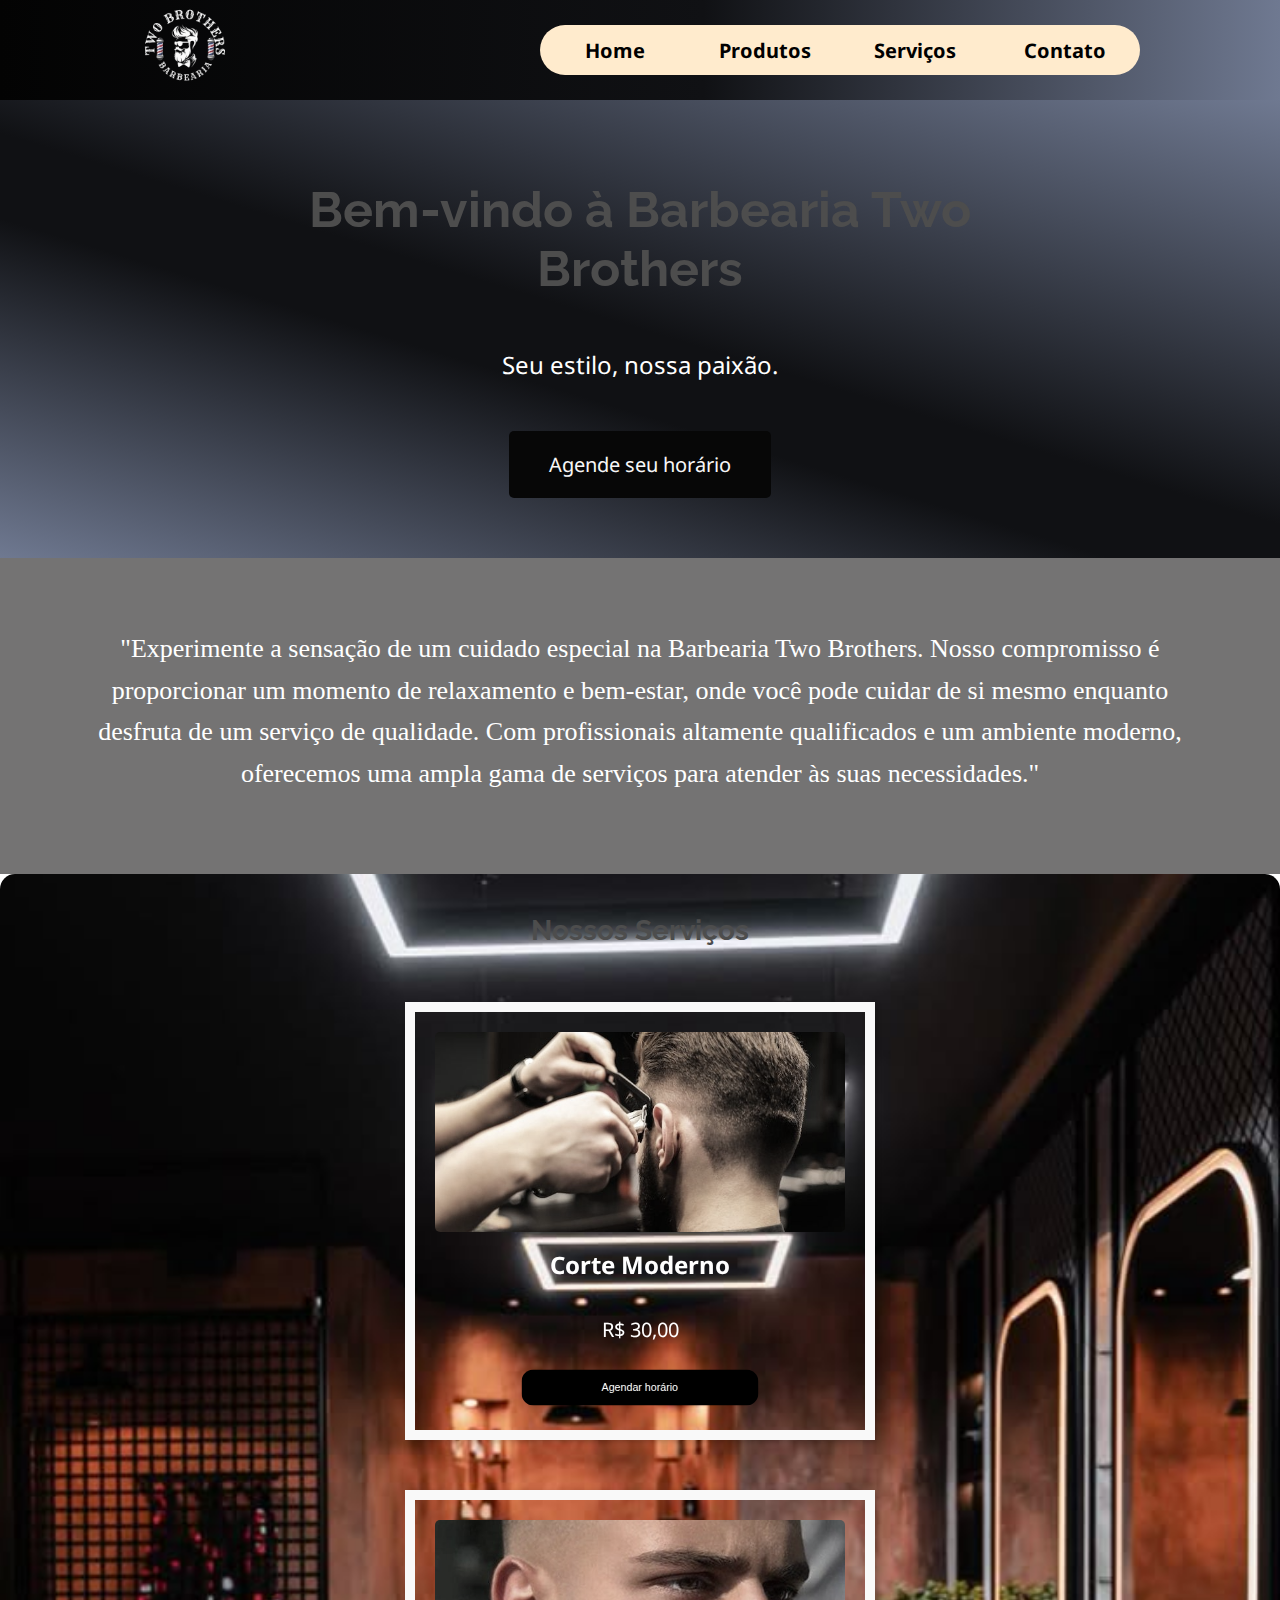
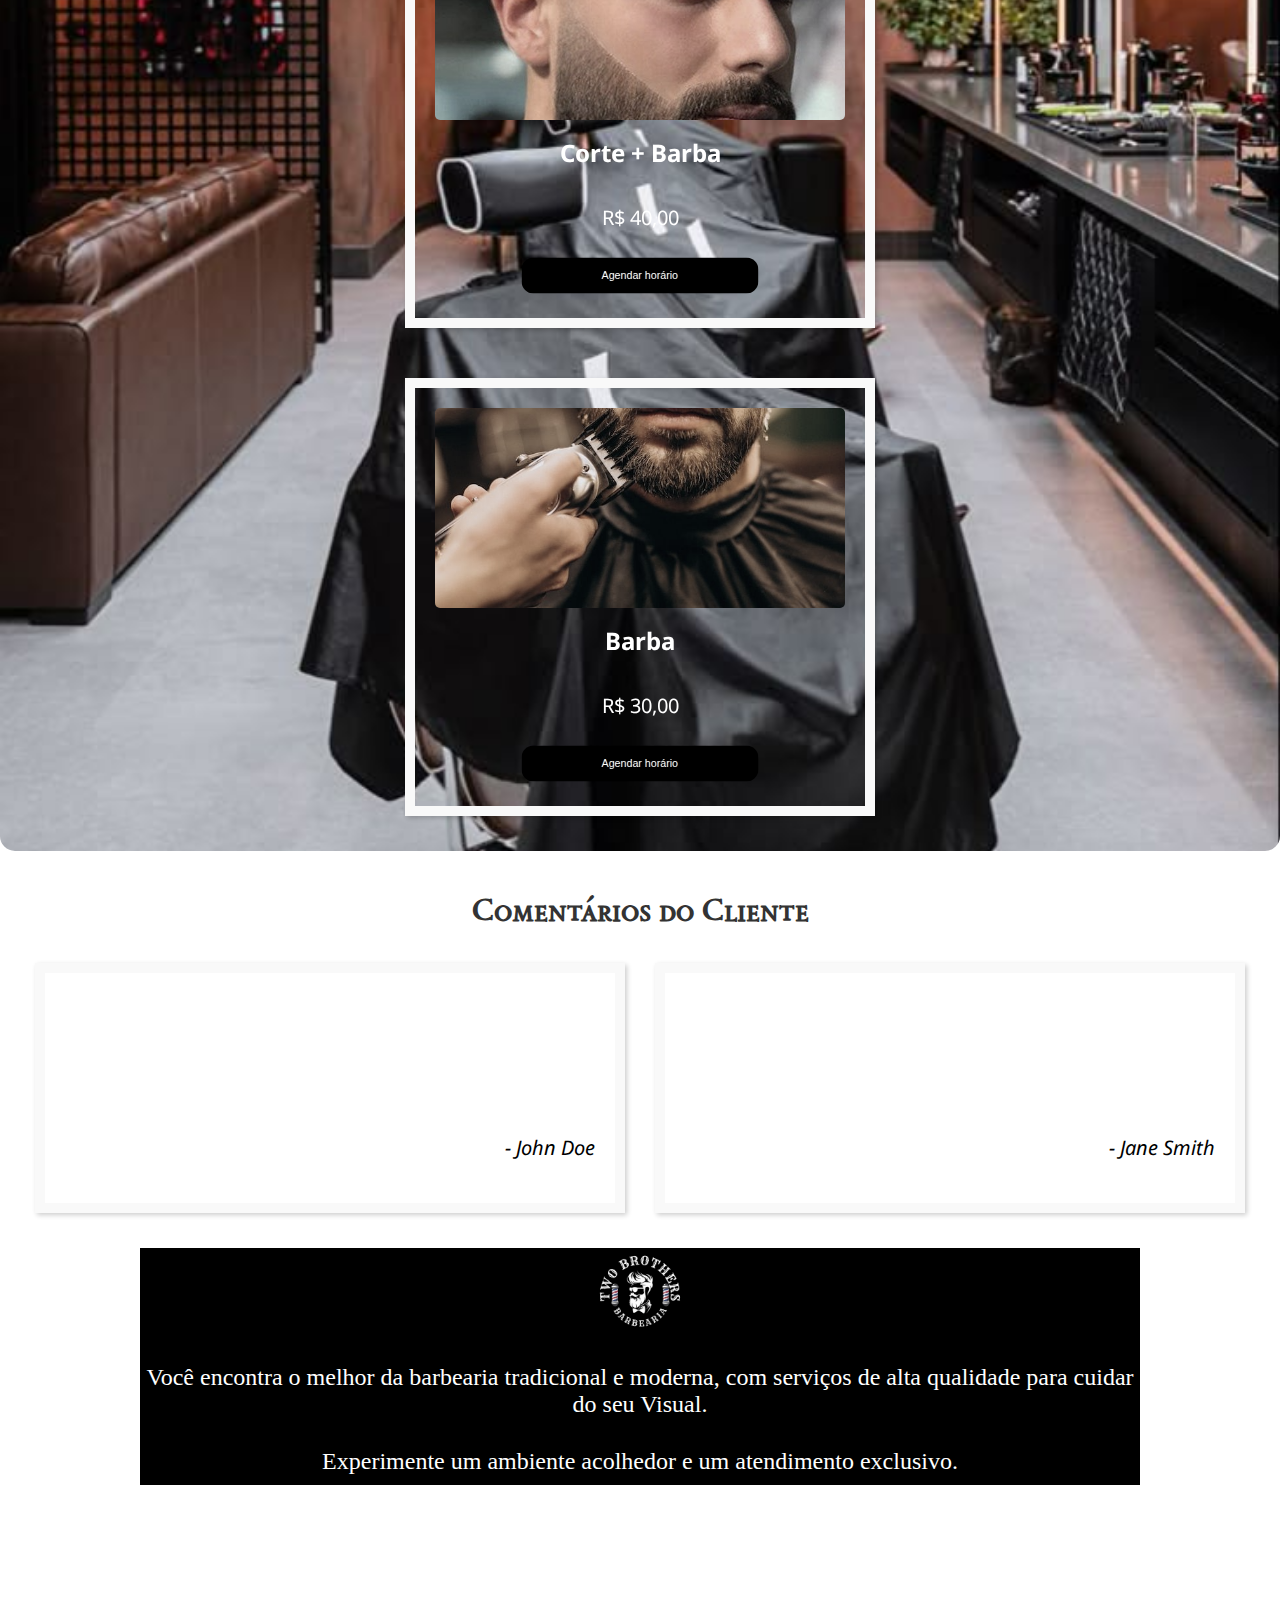
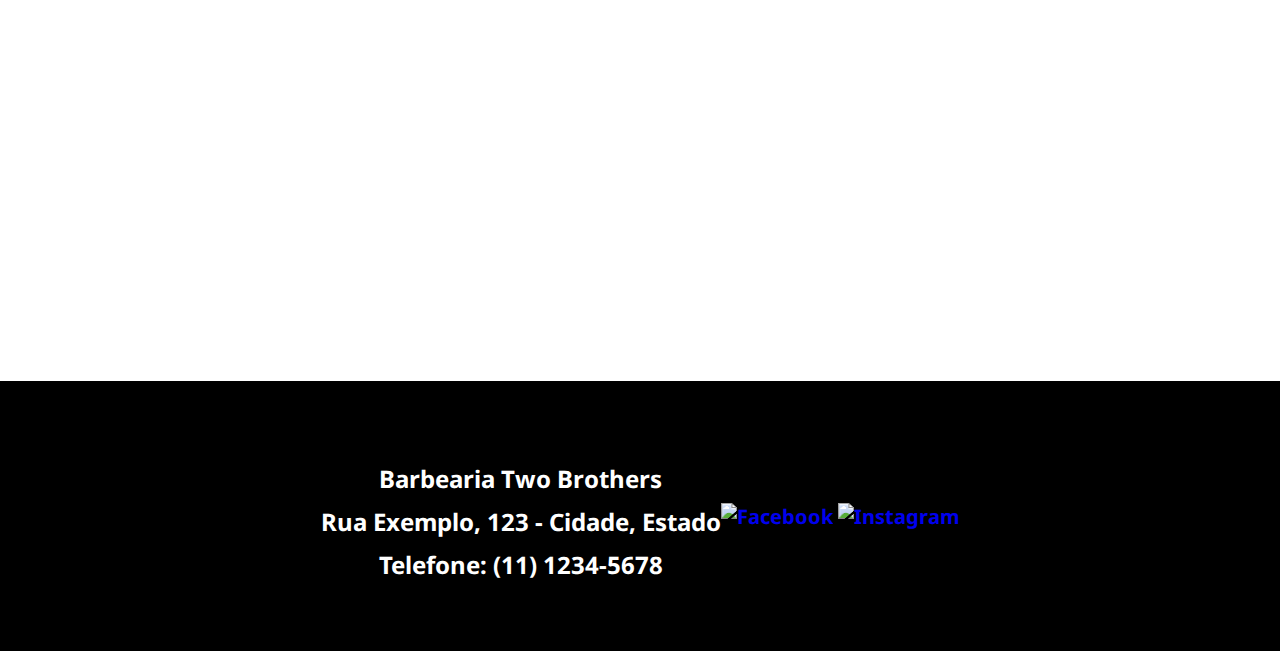
==== commit 0069c0ef: "adicionais e ajustes" ====
--- a/index.html
+++ b/index.html
@@ -28,7 +28,7 @@
 
     <main class="conteudo">
         <article class="banner">
-            <div class="banner-content">
+            <div class="banner-content ">
                 <h2>Bem-vindo à Barbearia Two Brothers</h2>
                 <p>Seu estilo, nossa paixão.</p>
                 <a href="#" class="button">Agende seu horário</a>
@@ -43,35 +43,50 @@
                     ambiente moderno, oferecemos uma ampla gama de serviços para atender às suas necessidades."</p>
             </article>
         </div>
+        <article class="fundo-card  ">
+            <section class="servicos limitador"> <!-- Use <section> instead of <div> -->
+                <h2>Nossos Serviços</h2>
 
-        <section class="servicos limitador"> <!-- Use <section> instead of <div> -->
-            <h2>Nossos Serviços</h2>
+                <div class="cards-container">
+                    <article class="card"> <!-- Use <article> for each card -->
+                        <img src="imagens/corte.jpg" alt="Corte Moderno">
+                        <h3>Corte Moderno</h3>
+                        <p>R$ 30,00</p>
+                        <button>Agendar horário</button>
+                    </article>
+                    <article class="card ">
+                        <img src="imagens/corte-barba.jpg" alt="Corte Clássico">
+                        <h3>Corte + Barba</h3>
+                        <p>R$ 40,00</p>
+                        <button>Agendar horário</button>
+                    </article>
+                    <article class="card">
+                        <img src="imagens/barba.jpg" alt="Barba">
+                        <h3>Barba</h3>
+                        <p>R$ 30,00</p>
+                        <button>Agendar horário</button>
+                    </article>
+                    <!-- Add more cards as needed -->
+                </div>
+            </section>
+        </article>
 
-            <div class="cards-container">
-                <article class="card"> <!-- Use <article> for each card -->
-                    <img src="imagens/corte.jpg" alt="Corte Moderno">
-                    <h3>Corte Moderno</h3>
-                    <p>R$ 30,00</p>
-                    <button>Agendar horário</button>
-                </article>
-                <article class="card">
-                    <img src="imagens/corte-barba.jpg" alt="Corte Clássico">
-                    <h3>Corte + Barba</h3>
-                    <p>R$ 40,00</p>
-                    <button>Agendar horário</button>
-                </article>
-                <article class="card">
-                    <img src="imagens/barba.jpg" alt="Barba">
-                    <h3>Barba</h3>
-                    <p>R$ 30,00</p>
-                    <button>Agendar horário</button>
-                </article>
-                <!-- Add more cards as needed -->
+        <section class="client-comments">
+            <h2 class="comment-title">Comentários do Cliente</h2>
+            <div class="comment-cards">
+              <article class="card">
+                <p>Lorem ipsum dolor sit amet, consectetur adipiscing elit. Sed non risus. Suspendisse lectus tortor, dignissim sit amet, adipiscing nec, ultricies sed, dolor.</p>
+                <p class="client-name">- John Doe</p>
+              </article>
+              <article class="card">
+                <p>Lorem ipsum dolor sit amet, consectetur adipiscing elit. Sed non risus. Suspendisse lectus tortor, dignissim sit amet, adipiscing nec, ultricies sed, dolor.</p>
+                <p class="client-name">- Jane Smith</p>
+              </article>
             </div>
-        </section>
+          </section>
+          
 
-
-        <article class="rodape-container limitador">
+        <article class="rodape-container limitador ">
             <figure><img src="imagens/2_irmãos-removebg-preview.png" alt=""></figure>
             <p> Você
                 encontra o melhor da barbearia tradicional
--- a/css/style.css
+++ b/css/style.css
@@ -1,6 +1,6 @@
 @import url('https://fonts.googleapis.com/css2?family=Noto+Sans:ital,wght@0,100..900;1,100..900&family=Raleway:ital,wght@0,100..900;1,100..900&display=swap');
-
 @import url('https://fonts.googleapis.com/css2?family=Maven+Pro:wght@400..900&display=swap');
+@import url('https://fonts.googleapis.com/css2?family=Maven+Pro:wght@400..900&family=Sedan+SC&display=swap');
 
 
 /* Alterando o Box Model */
@@ -66,9 +66,10 @@
 .topo {
     position: sticky;
     top: 0;
-    background-color: var(--cor-escura);
+    background: linear-gradient(to right, #030303 0%, #101114 55%, #6F7991 100%); /* Added gradient */
     z-index: 10;
 }
+
 
 /* div com a classe limitador DENTRO do topo (sub-cabeçalho):
 aplicamos os ajustes de layout (flex) */
@@ -84,6 +85,7 @@
     max-width: 1000px;
     margin: auto;
     /* background-color: yellow; */
+    
 }
 
 .limitador img {
@@ -91,7 +93,6 @@
     max-width: 1000px;
     margin: auto;
     /* background-color: yellow; */
-    font-family: "Mave Pro", sans-serif;
 }
 
 .titulo-menu a {
@@ -231,38 +232,6 @@
 }
 
 
-/* Regras para as demais páginas (Produtos, Serviços e Contato) */
-.conteudo-geral {
-    background-color: var(--cor-intermediaria);
-    padding: 0.5rem;
-
-}
-
-.conteudo-geral h2 {
-    padding-left: 0;
-    font-size: 1.8rem;
-    border-bottom: solid 1px;
-}
-
-
-
-
-
-
-
-#cep {
-    width: 50%;
-}
-
-#buscar {
-    width: 49%;
-    padding: 12px;
-}
-
-.campos-restantes {
-    display: none;
-}
-
 
 
 /* Regras Condicionais usando Media Queries */
@@ -308,10 +277,6 @@
     }
 }
 
-/* .fundo {
-    background-color: #000;
-} */
-
 .logo img {
     width: 90px;
     height: auto;
@@ -328,19 +293,6 @@
     margin: 0 auto;
 }
 
-.row {
-    display: flex;
-    justify-content: space-between;
-}
-
-.col {
-    flex: 1;
-}
-
-.copyright {
-    text-align: center;
-}
-
 .texto-ilustrativo {
     background-color: #000;
     max-width: 100%;
@@ -371,7 +323,7 @@
 }
 
 .banner {
-    background: linear-gradient(135deg, #222, #f9a825);
+    background: linear-gradient(17deg, #6F7991 0%,#101114 40%, #101114 50%, #6F7991 100%);
     /* Example colors: dark gray and gold */
     color: white;
     padding: 3rem 0;
@@ -397,13 +349,14 @@
     font-size: 1.2rem;
     margin-bottom: 2rem;
 }
+ 
 
 .banner .button {
     display: inline-block;
     padding: 1rem 2rem;
-    background-color: #f9a825;
+    background-color: #070707;
     /* Gold button against dark background */
-    color: #222;
+    color: #f8f7f7;
     text-decoration: none;
     border-radius: 5px;
     transition: background-color 0.3s ease;
@@ -411,15 +364,16 @@
 }
 
 .banner .button:hover {
-    background-color: #e69100;
+    background-color: #fdfcfb;
+    color: #000;
     /* Slightly darker gold on hover */
 }
 
 .missao-container {
-    background-color: #a9a9a9;
+    background-color: #747373;
     padding: 50px;
     /* Adds padding around the container */
-    border: 50px solid #fcfbfb;
+    /* border: 50px solid #fcfbfb; */
     /* Adds a solid black border */
     display: flex;
     /* Enables flexbox for centering */
@@ -517,7 +471,7 @@
 }
 
 .cards-container {
-    background-image: url("../imagens/fundo-cards.jpg");
+    /* background-image: url("../imagens/fundo-cards.jpg"); */
     background-size: cover;
     background-repeat: no-repeat;
     background-position: center center;
@@ -560,15 +514,81 @@
     background-color: var(--cor-escura);
     color: var(--cor-clara);
     border: none;
-    padding: 10px 20px;
-    border-radius: 5px;
+    padding: 15px 100px ;
+    border-radius: 15px;
     cursor: pointer;
     transition: background-color 0.3s ease;
+    transform: scale(0.8);
+    transition: 0.5s;
+
+}
+.card button:hover {
+    transform: scale(1);
 }
 
 .card button:hover {
     background-color: #555555;
 }
 
-
-
+.fundo-card{
+    background-image: url("../imagens/fundo-cards.jpg");
+    background-size: cover;
+    background-repeat: no-repeat;
+    background-position: center center;
+    border-radius: 15px;
+    /* filter: grayscale(100%); */
+    padding: 20px;
+    margin-bottom: 20px;
+}
+
+.missao p{
+    font-size: 1.3rem;
+    font-family: 'Times New Roman', Times, serif;
+    color: var(--cor-clara);
+    line-height: 1.6;
+    margin-bottom: 20px;
+    flex-wrap: wrap;
+}
+
+.client-comments {
+    background-color: #fff; /* White background */
+    padding: 20px; /* Add padding as needed */
+}
+
+.comment-title  {
+    text-align: center; /* Center the title */
+    margin-bottom: 20px;
+    font-family: "Sedan SC",system-ui, -apple-system, BlinkMacSystemFont, 'Segoe UI', Roboto, Oxygen, Ubuntu, Cantarell, 'Open Sans', 'Helvetica Neue', sans-serif;
+}
+
+.comment-cards {
+    display: flex;
+    justify-content: space-around; /* Distribute cards evenly */
+    flex-wrap: wrap; /* Allow wrapping on smaller screens */
+    
+}
+
+.card {
+    border: 10px solid #f9f9f9; /* Black border */
+    box-shadow: 2px 2px 5px rgba(0, 0, 0, 0.2); /* Shadow effect */
+    padding: 20px;
+    width: calc(50% - 30px); /* Two cards per row with margin */
+    margin: 15px; /* Spacing between cards */
+    box-sizing: border-box;
+       
+}
+
+.client-name {
+    color: #000;
+    font-style: italic;
+    text-align: right;
+    margin-top: 10px;
+}
+
+@media (max-width: 600px) {
+    .card {
+        width: calc(100% - 30px); /* One card per row on smaller screens */
+    }
+}
+
+
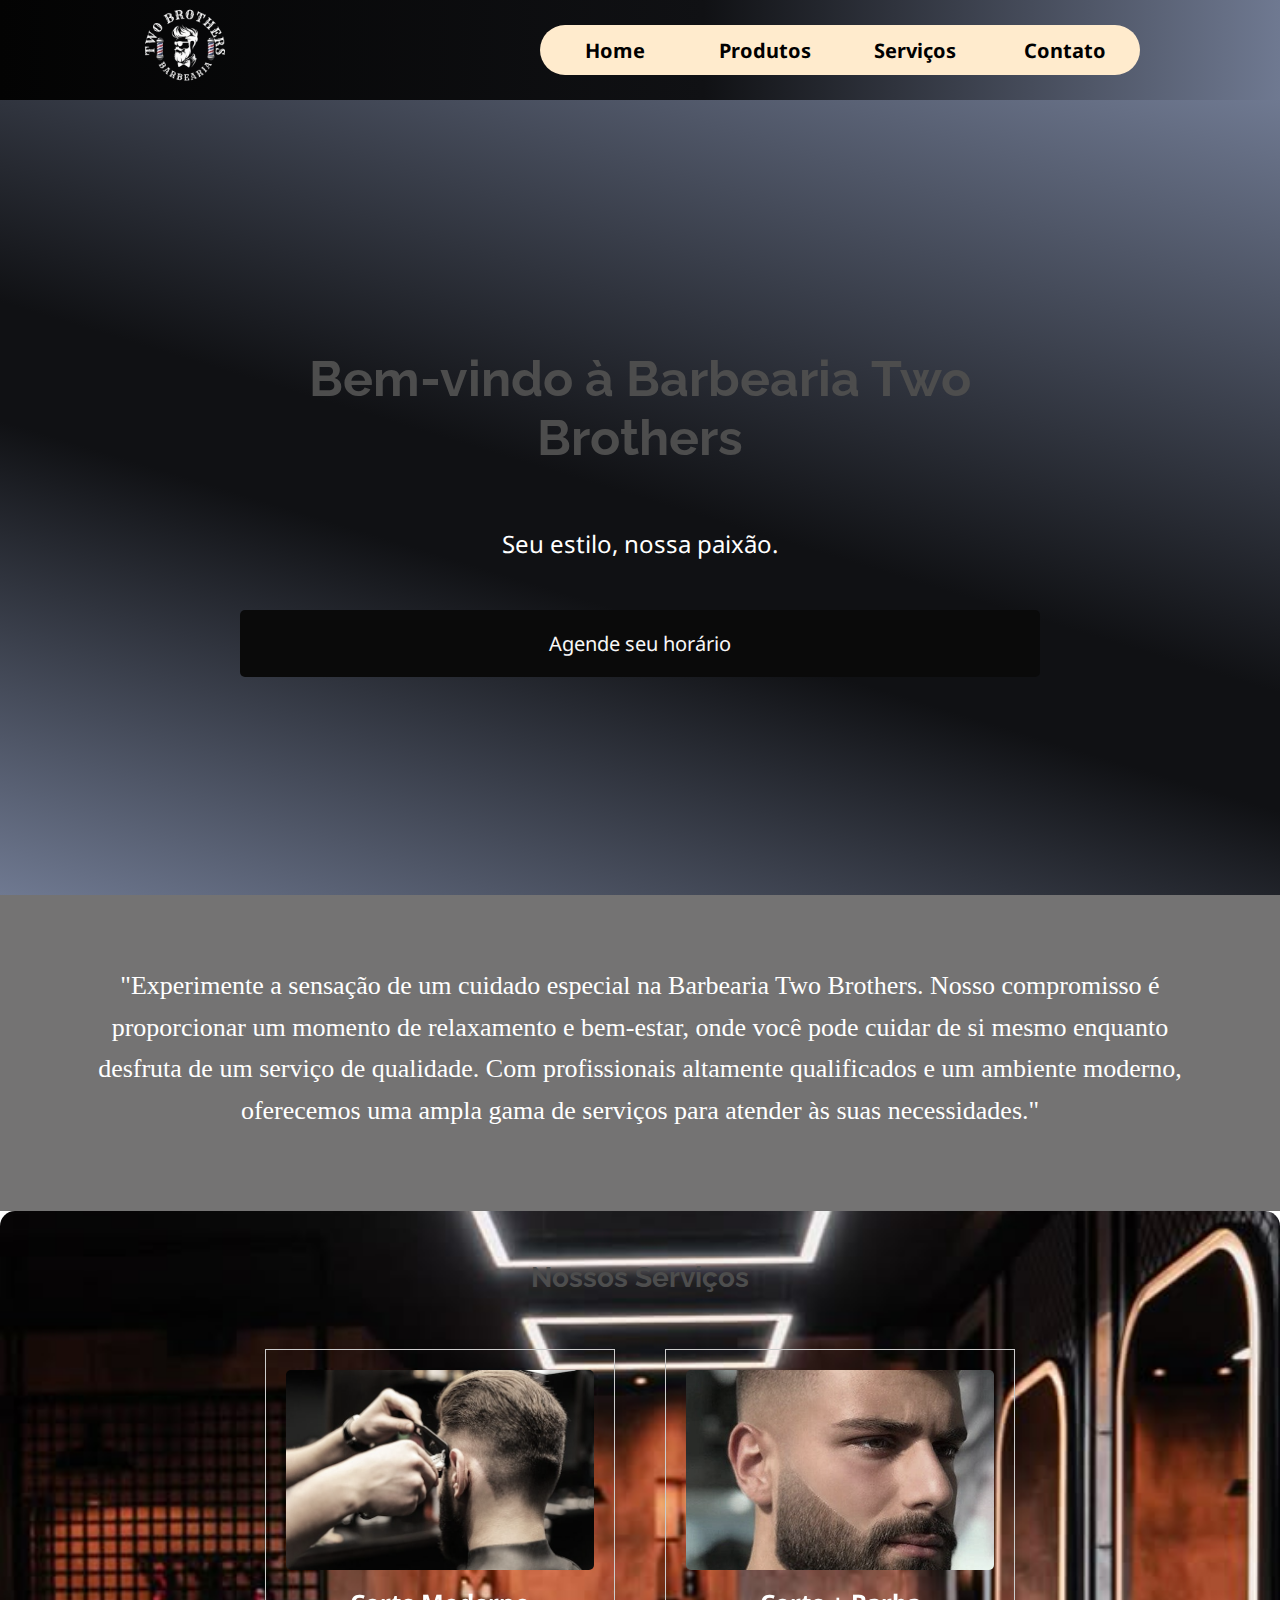
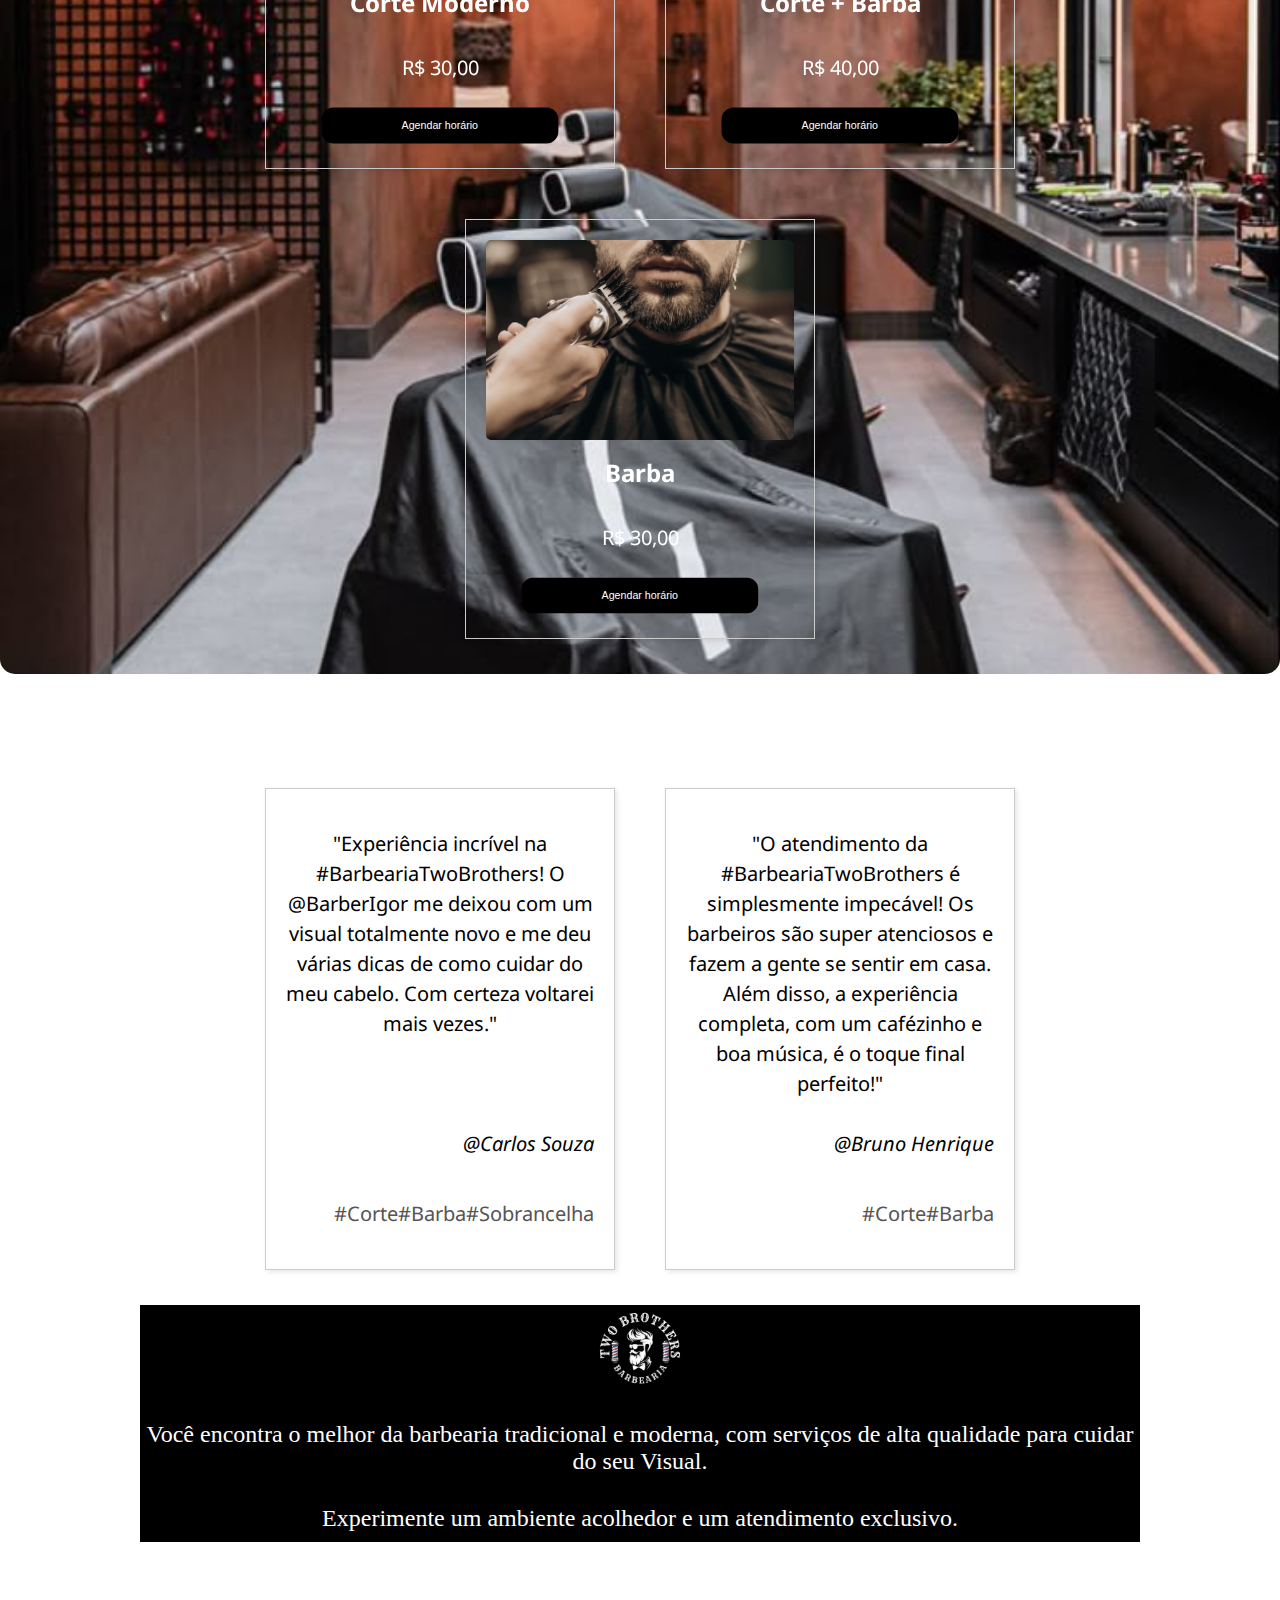
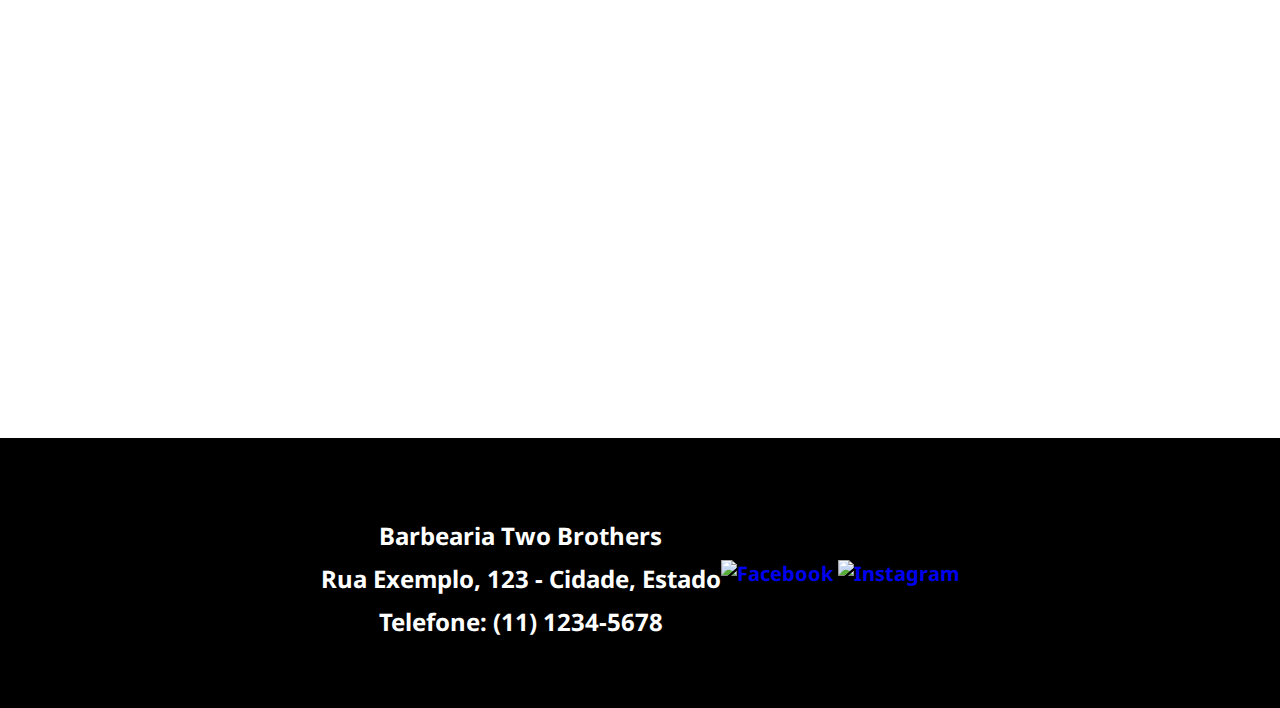
==== commit 1bc648eb: "ajuste" ====
--- a/index.html
+++ b/index.html
@@ -28,10 +28,10 @@
 
     <main class="conteudo">
         <article class="banner">
-            <div class="banner-content ">
+            <div class="banner-content destaque ">
                 <h2>Bem-vindo à Barbearia Two Brothers</h2>
                 <p>Seu estilo, nossa paixão.</p>
-                <a href="#" class="button">Agende seu horário</a>
+                <a href="#" class="button ">Agende seu horário</a>
             </div>
         </article>
 
@@ -75,12 +75,14 @@
             <h2 class="comment-title">Comentários do Cliente</h2>
             <div class="comment-cards">
               <article class="card">
-                <p>Lorem ipsum dolor sit amet, consectetur adipiscing elit. Sed non risus. Suspendisse lectus tortor, dignissim sit amet, adipiscing nec, ultricies sed, dolor.</p>
-                <p class="client-name">- John Doe</p>
+                <p style="color: black;">"Experiência incrível na #BarbeariaTwoBrothers! O @BarberIgor me deixou com um visual totalmente novo e me deu várias dicas de como cuidar do meu cabelo. Com certeza voltarei mais vezes."</p>
+                <p class="client-name">@Carlos Souza</p>
+                <p class="hashtags">#Corte#Barba#Sobrancelha</p>
               </article>
               <article class="card">
-                <p>Lorem ipsum dolor sit amet, consectetur adipiscing elit. Sed non risus. Suspendisse lectus tortor, dignissim sit amet, adipiscing nec, ultricies sed, dolor.</p>
-                <p class="client-name">- Jane Smith</p>
+                <p style="color: black;">"O atendimento da #BarbeariaTwoBrothers é simplesmente impecável! Os barbeiros são super atenciosos e fazem a gente se sentir em casa. Além disso, a experiência completa, com um cafézinho e boa música, é o toque final perfeito!"</p>
+                <p class="client-name">@Bruno Henrique</p>
+                <p class="hashtags">#Corte#Barba</p>
               </article>
             </div>
           </section>
--- a/css/style.css
+++ b/css/style.css
@@ -29,7 +29,8 @@
 h2,
 p,
 figure,
-.links-menu {
+.links-menu,
+article {
     margin: 0;
     padding: 0;
 }
@@ -66,7 +67,8 @@
 .topo {
     position: sticky;
     top: 0;
-    background: linear-gradient(to right, #030303 0%, #101114 55%, #6F7991 100%); /* Added gradient */
+    background: linear-gradient(to right, #030303 0%, #101114 55%, #6F7991 100%);
+    /* Added gradient */
     z-index: 10;
 }
 
@@ -85,7 +87,7 @@
     max-width: 1000px;
     margin: auto;
     /* background-color: yellow; */
-    
+
 }
 
 .limitador img {
@@ -142,9 +144,7 @@
 
 .destaque {
     height: 75vh;
-    background-image: url(../imagens/fundo-destaque.jpg);
     background-attachment: fixed;
-    color: var(--cor-clara);
     text-align: center;
     display: flex;
     flex-direction: column;
@@ -170,7 +170,7 @@
 /* Etapa 2: aplicar a animação */
 .destaque h2,
 .destaque p {
-    color: var(--cor-clara);
+    /* color: var(--cor-clara); */
     animation-name: animaDestaque;
     animation-duration: 0.5s;
 
@@ -196,7 +196,7 @@
     font-size: 1.4rem;
     font-family: Raleway, sans-serif;
     color: var(--cor-titulo);
-    
+
 }
 
 article p {
@@ -204,15 +204,8 @@
     font-size: 1.2rem;
 }
 
-article address {
-    font-style: normal;
-    font-size: 1.2rem;
-}
-
-.texto-ilustrativo,
-.localizacao {
-    text-align: center;
-}
+
+
 
 .localizacao iframe {
     width: 100%;
@@ -228,7 +221,7 @@
     justify-content: center;
     align-items: center;
     text-align: center;
-    
+
 }
 
 
@@ -288,10 +281,6 @@
     padding: 20px;
 }
 
-.container {
-    max-width: 1200px;
-    margin: 0 auto;
-}
 
 .texto-ilustrativo {
     background-color: #000;
@@ -323,11 +312,9 @@
 }
 
 .banner {
-    background: linear-gradient(17deg, #6F7991 0%,#101114 40%, #101114 50%, #6F7991 100%);
-    /* Example colors: dark gray and gold */
+    background: linear-gradient(17deg, #6F7991 0%, #101114 40%, #101114 50%, #6F7991 100%);
     color: white;
     padding: 3rem 0;
-    /* Adjust padding as needed */
     text-align: center;
     /* Center the content */
 }
@@ -349,12 +336,12 @@
     font-size: 1.2rem;
     margin-bottom: 2rem;
 }
- 
+
 
 .banner .button {
     display: inline-block;
     padding: 1rem 2rem;
-    background-color: #070707;
+    background-color: #0a0a0a;
     /* Gold button against dark background */
     color: #f8f7f7;
     text-decoration: none;
@@ -364,8 +351,8 @@
 }
 
 .banner .button:hover {
-    background-color: #fdfcfb;
-    color: #000;
+    background-color: hsl(0, 0%, 100%);
+    color: #090909;
     /* Slightly darker gold on hover */
 }
 
@@ -391,36 +378,22 @@
     max-width: calc(100% - 80px);
     /* 80px = 20px padding * 2 + 20px border * 2 */
 }
- .servicos{
+
+.servicos {
     text-align: center;
     background-image: url("imagens/fundo-servicos.jpg");
- }
+}
 
 .card {
+    float: left;
     width: calc(33.33% - 20px);
-    /* Three cards per row, approximately */
     margin: 10px;
-    /* You might reduce or remove margin if using gap */
-    border: 10px solid  #D6D6D6;
-    /* Adds the light gray border */
+    border: 10px solid #D6D6D6;
     padding: 10px;
     box-sizing: border-box;
     text-align: center;
     margin-bottom: 20px;
     box-sizing: border-box;
-}
-
-.cards-container {
-    background-image: url('../imagens/fundo-cards.jpg');
-    /* Remove these lines: */
-    display: flex;
-    flex-wrap: wrap;
-    justify-content: center;
-    align-items: center;
-    gap: 20px;
-
-    margin-top: 20px;
-    /* Keep top margin if needed */
 }
 
 .card img {
@@ -456,29 +429,19 @@
     }
 }
 
-
+.container {
+    max-width: 1200px;
+    margin: 0 auto;
+}
 
 .cards-container {
-    background-image: url('path/to/your/image.jpg');
-    /* Replace with the actual path */
-    background-size: cover;
-    /* Or contain, depending on desired effect */
-    background-repeat: no-repeat;
-    /* Prevent image repeating */
-    background-position: center center;
-    /* Optional: control image position */
-
-}
-
-.cards-container {
-    /* background-image: url("../imagens/fundo-cards.jpg"); */
     background-size: cover;
     background-repeat: no-repeat;
     background-position: center center;
     border-radius: 15px;
 
     /* Apply grayscale to the BACKGROUND only */
-    filter: grayscale(50%); 
+    filter: grayscale(50%);
 
     display: flex;
     flex-wrap: wrap;
@@ -495,26 +458,30 @@
     object-fit: cover;
     border-radius: 5px;
 }
-.cards-container h3 , p {
+
+.cards-container h3,h2,
+p {
     color: #fff;
     margin-top: 10px;
     font-size: 1.2rem;
 }
 
-.rodape-container{
+.rodape-container {
     text-align: center;
     background-color: var(--cor-escura);
 }
-.rodape-container p{
+
+.rodape-container p {
     color: var(--cor-clara);
     font-size: 1.2rem;
-    font-family:Georgia, 'Times New Roman', Times, serif;
-}
-.card button{
+    font-family: Georgia, 'Times New Roman', Times, serif;
+}
+
+.card button {
     background-color: var(--cor-escura);
     color: var(--cor-clara);
     border: none;
-    padding: 15px 100px ;
+    padding: 15px 100px;
     border-radius: 15px;
     cursor: pointer;
     transition: background-color 0.3s ease;
@@ -522,6 +489,7 @@
     transition: 0.5s;
 
 }
+
 .card button:hover {
     transform: scale(1);
 }
@@ -530,18 +498,18 @@
     background-color: #555555;
 }
 
-.fundo-card{
+.fundo-card {
+
     background-image: url("../imagens/fundo-cards.jpg");
     background-size: cover;
     background-repeat: no-repeat;
     background-position: center center;
     border-radius: 15px;
-    /* filter: grayscale(100%); */
     padding: 20px;
     margin-bottom: 20px;
 }
 
-.missao p{
+.missao p {
     font-size: 1.3rem;
     font-family: 'Times New Roman', Times, serif;
     color: var(--cor-clara);
@@ -551,31 +519,40 @@
 }
 
 .client-comments {
-    background-color: #fff; /* White background */
-    padding: 20px; /* Add padding as needed */
-}
-
-.comment-title  {
-    text-align: center; /* Center the title */
+    background-color: #fff;
+    /* White background */
+    padding: 20px;
+    /* Add padding as needed */
+}
+
+.comment-title {
+    text-align: center;
+    /* Center the title */
     margin-bottom: 20px;
-    font-family: "Sedan SC",system-ui, -apple-system, BlinkMacSystemFont, 'Segoe UI', Roboto, Oxygen, Ubuntu, Cantarell, 'Open Sans', 'Helvetica Neue', sans-serif;
+    font-family: "Sedan SC", system-ui, -apple-system, BlinkMacSystemFont, 'Segoe UI', Roboto, Oxygen, Ubuntu, Cantarell, 'Open Sans', 'Helvetica Neue', sans-serif;
 }
 
 .comment-cards {
     display: flex;
-    justify-content: space-around; /* Distribute cards evenly */
-    flex-wrap: wrap; /* Allow wrapping on smaller screens */
-    
+    justify-content: space-around;
+    /* Distribute cards evenly */
+    flex-wrap: wrap;
+    /* Allow wrapping on smaller screens */
+
 }
 
 .card {
-    border: 10px solid #f9f9f9; /* Black border */
-    box-shadow: 2px 2px 5px rgba(0, 0, 0, 0.2); /* Shadow effect */
+    border: 10px solid #f9f9f9;
+    /* Black border */
+    box-shadow: 2px 2px 5px rgba(0, 0, 0, 0.2);
+    /* Shadow effect */
     padding: 20px;
-    width: calc(50% - 30px); /* Two cards per row with margin */
-    margin: 15px; /* Spacing between cards */
+    width: calc(50% - 30px);
+    /* Two cards per row with margin */
+    margin: 15px;
+    /* Spacing between cards */
     box-sizing: border-box;
-       
+
 }
 
 .client-name {
@@ -587,8 +564,113 @@
 
 @media (max-width: 600px) {
     .card {
-        width: calc(100% - 30px); /* One card per row on smaller screens */
-    }
-}
-
-
+        width: calc(100% - 30px);
+        /* One card per row on smaller screens */
+    }
+}
+
+.client-comments {
+    padding: 20px;
+    /* Add some padding around the section */
+}
+
+.comment-title {
+    text-align: center;
+    margin-bottom: 20px;
+}
+
+.comment-cards {
+    display: flex;
+    flex-wrap: wrap;
+    justify-content: center;
+    /* Center cards on the page */
+    gap: 20px;
+}
+
+.card {
+    /* Style for each individual comment card */
+    border: 1px solid #ccc;
+    padding: 20px;
+    width: 350px;
+    /* Adjust width as needed */
+    box-shadow: 2px 2px 5px rgba(0, 0, 0, 0.1);
+    box-sizing: border-box;
+    /* Include padding and border in the element's total width and height */
+}
+
+
+.client-name {
+    font-style: italic;
+    margin-top: 20px;
+    text-align: right;
+    /* Align the name to the right */
+}
+
+.hashtags {
+    font-size: 12px;
+    color: #555;
+    top: 10px;
+    right: 10px;
+    /* position: absolute; */
+    margin-top: 5px;
+    text-align: right;
+    /* Align hashtags to the right */
+    ;
+}
+
+@media (max-width: 768px) {
+    .comment-cards {
+        flex-direction: column;
+        /* Stack cards vertically on smaller screens */
+        align-items: center;
+        /* Center cards horizontally on smaller screens */
+    }
+
+    .card {
+        width: 90%;
+        /* Make cards take up most of the width on smaller screens */
+        max-width: 500px;
+        /* Set a maximum width to prevent overly wide cards on larger screens in vertical layout*/
+    }
+}
+
+.comment-cards .card {
+    display: flex;
+    /* Enable flexbox for the card */
+    flex-direction: column;
+    /* Stack elements vertically by default */
+}
+
+.client-name,
+.hashtags {
+    align-self: flex-end;
+    /* Align these elements to the right */
+    margin-top: auto;
+    /* Push them to the bottom of the card */
+    width: fit-content;
+    /* adjust width to its content*/
+}
+
+.hashtags {
+    margin-top: 0.5rem;
+    /* Add some spacing between name and hashtags */
+}
+
+/* Media query for smaller screens (if needed) -  adjust breakpoint as necessary */
+@media (max-width: 600px) {
+    .comment-cards .card {
+        flex-direction: column;
+        /* Stack vertically on smaller screens if desired*/
+    }
+
+    .client-name,
+    .hashtags {
+        align-self: auto;
+        /* Remove right alignment on smaller screens */
+        margin-top: 10px;
+        /* Add top margin back */
+        text-align: left;
+        /* Align the text to the left */
+        width: auto;
+    }
+}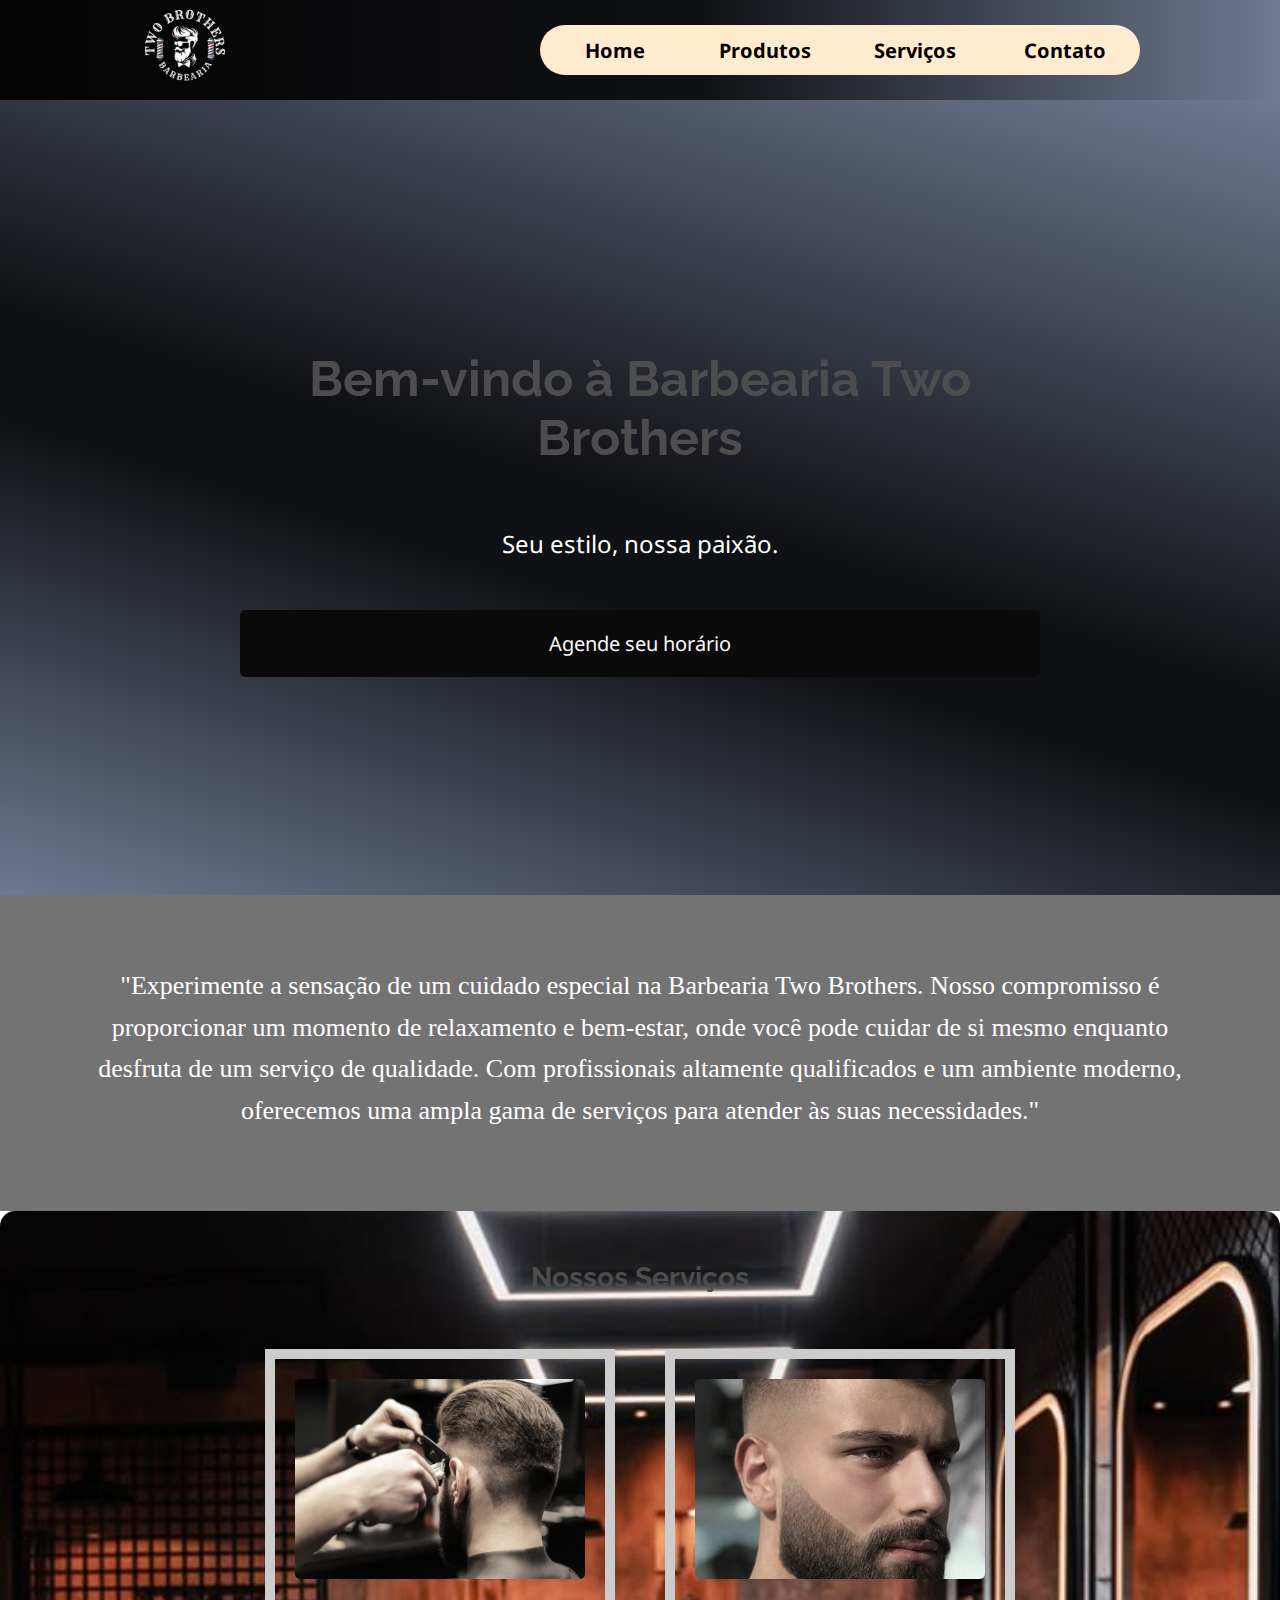
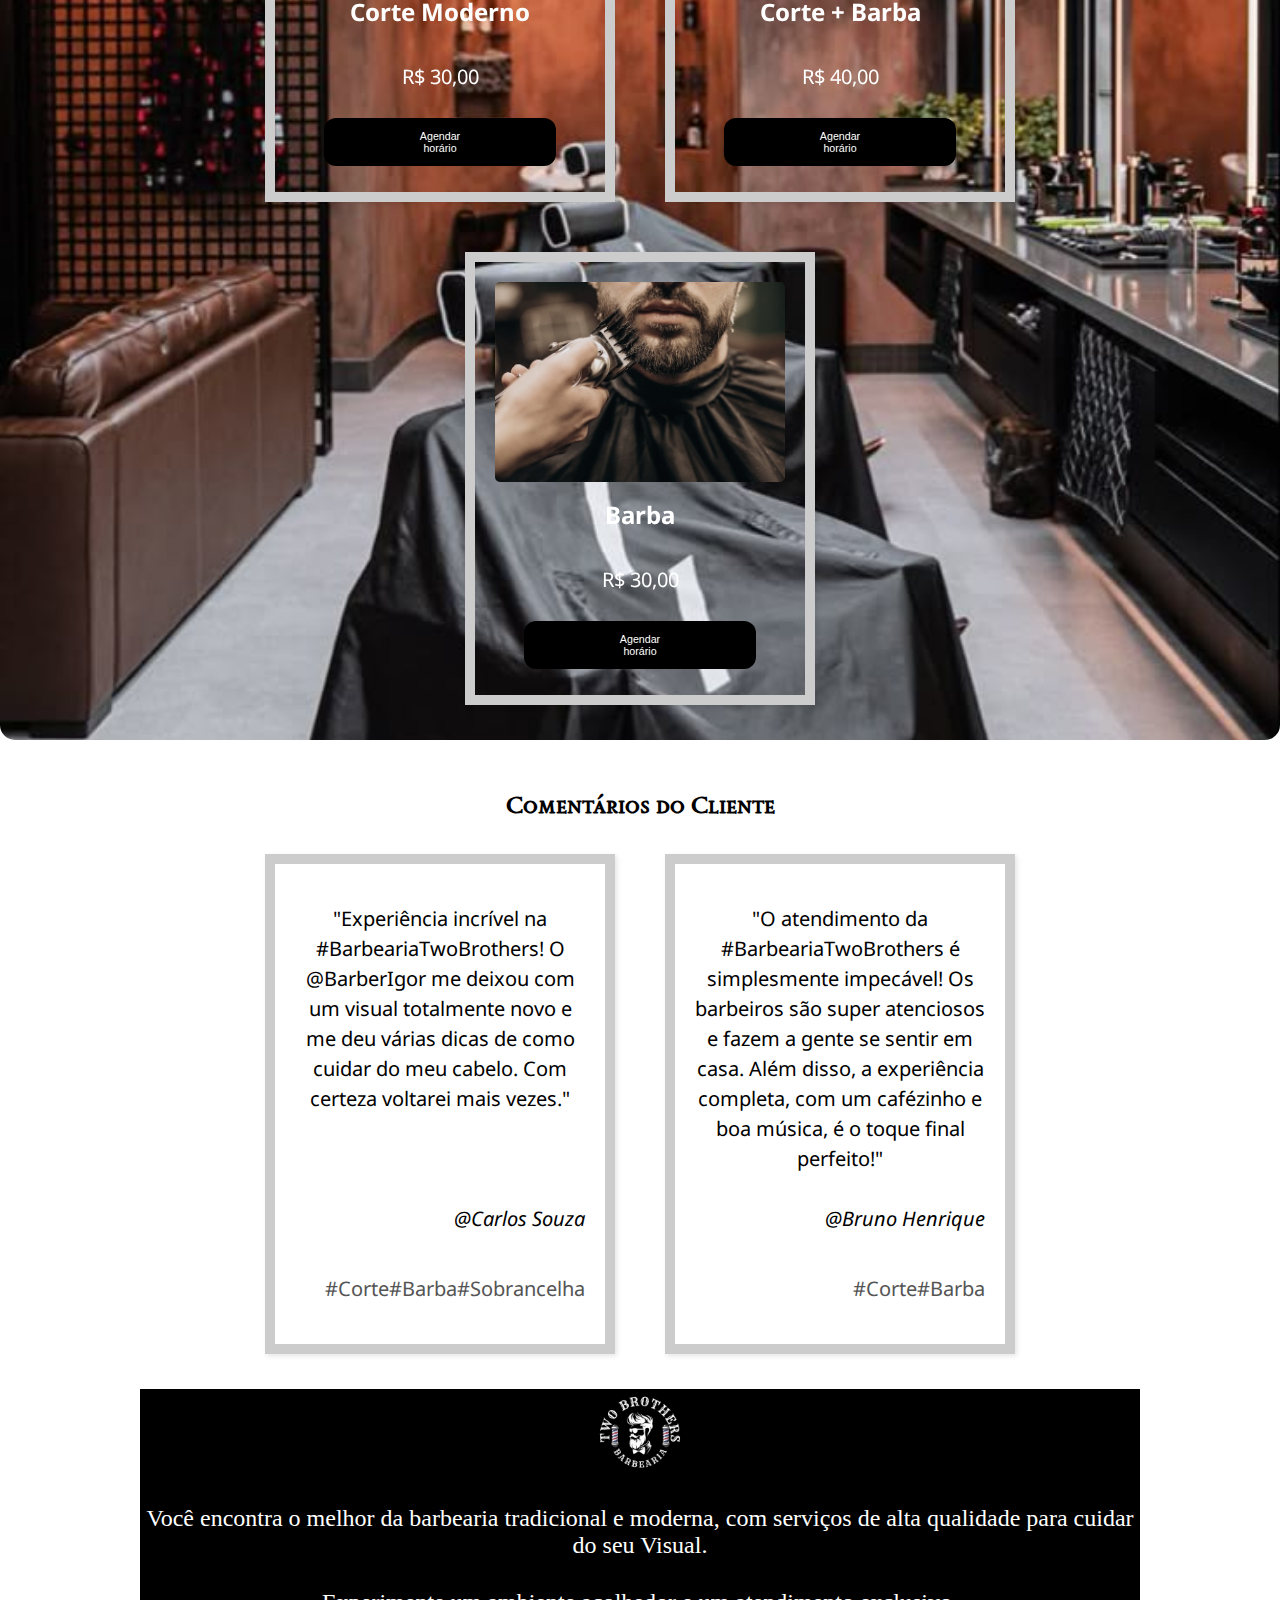
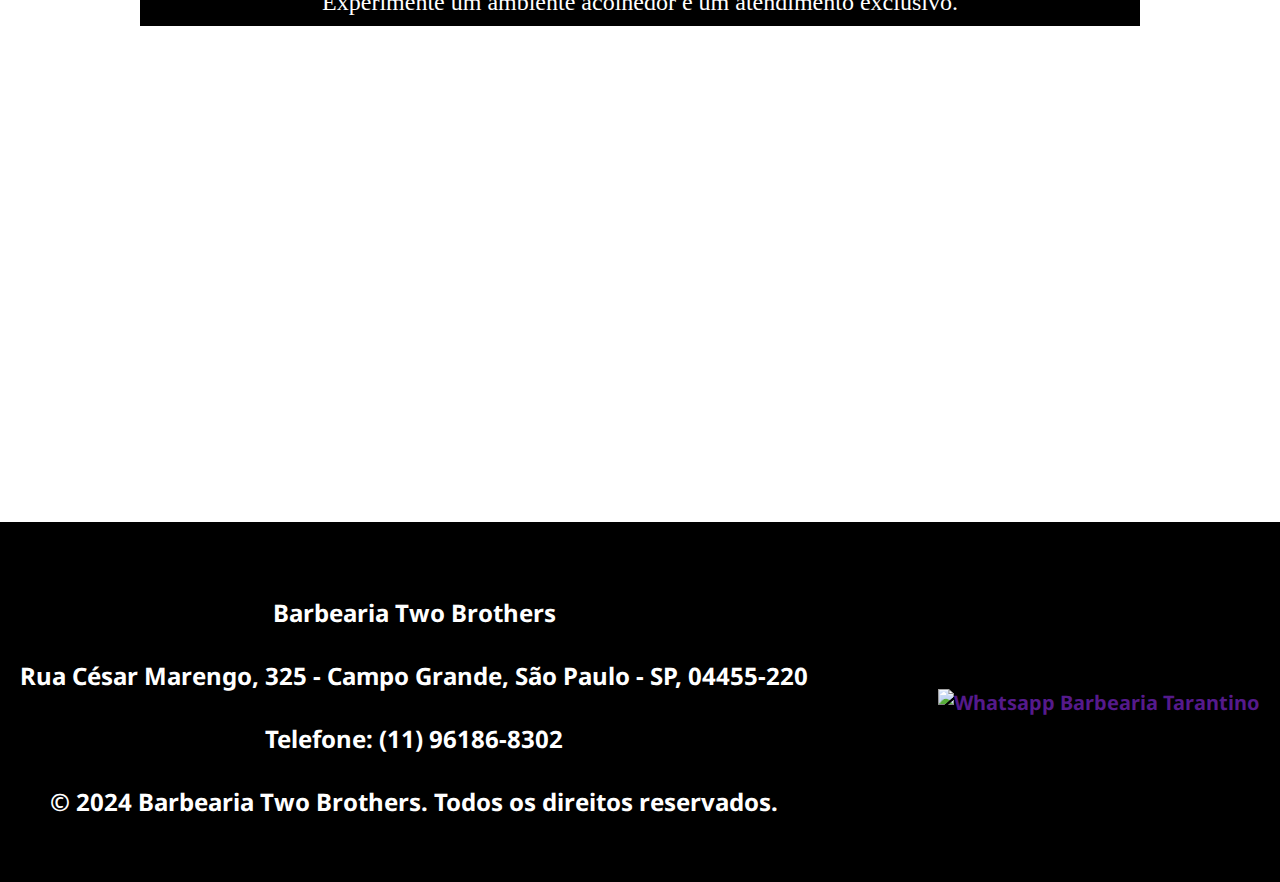
==== commit 12f66b59: "ajustes" ====
--- a/index.html
+++ b/index.html
@@ -48,7 +48,8 @@
                 <h2>Nossos Serviços</h2>
 
                 <div class="cards-container">
-                    <article class="card"> <!-- Use <article> for each card -->
+
+                    <article class="card">
                         <img src="imagens/corte.jpg" alt="Corte Moderno">
                         <h3>Corte Moderno</h3>
                         <p>R$ 30,00</p>
@@ -72,21 +73,26 @@
         </article>
 
         <section class="client-comments">
-            <h2 class="comment-title">Comentários do Cliente</h2>
+            <h2 style="color: black;" class="comment-title">Comentários do Cliente</h2>
             <div class="comment-cards">
-              <article class="card">
-                <p style="color: black;">"Experiência incrível na #BarbeariaTwoBrothers! O @BarberIgor me deixou com um visual totalmente novo e me deu várias dicas de como cuidar do meu cabelo. Com certeza voltarei mais vezes."</p>
-                <p class="client-name">@Carlos Souza</p>
-                <p class="hashtags">#Corte#Barba#Sobrancelha</p>
-              </article>
-              <article class="card">
-                <p style="color: black;">"O atendimento da #BarbeariaTwoBrothers é simplesmente impecável! Os barbeiros são super atenciosos e fazem a gente se sentir em casa. Além disso, a experiência completa, com um cafézinho e boa música, é o toque final perfeito!"</p>
-                <p class="client-name">@Bruno Henrique</p>
-                <p class="hashtags">#Corte#Barba</p>
-              </article>
+                <article class="card">
+                    <p style="color: black;">"Experiência incrível na #BarbeariaTwoBrothers! O @BarberIgor me deixou com
+                        um visual totalmente novo e me deu várias dicas de como cuidar do meu cabelo. Com certeza
+                        voltarei mais vezes."</p>
+                    <p class="client-name">@Carlos Souza</p>
+                    <p class="hashtags">#Corte#Barba#Sobrancelha</p>
+                </article>
+                <article class="card">
+                    
+                    <p style="color: black;">"O atendimento da #BarbeariaTwoBrothers é simplesmente impecável! Os
+                        barbeiros são super atenciosos e fazem a gente se sentir em casa. Além disso, a experiência
+                        completa, com um cafézinho e boa música, é o toque final perfeito!"</p>
+                    <p class="client-name">@Bruno Henrique</p>
+                    <p class="hashtags">#Corte#Barba</p>
+                </article>
             </div>
-          </section>
-          
+        </section>
+
 
         <article class="rodape-container limitador ">
             <figure><img src="imagens/2_irmãos-removebg-preview.png" alt=""></figure>
@@ -109,18 +115,28 @@
     </main>
 
     <footer class="rodape">
-        <div class="contact-info">
+        <article class="contact-info ">
             <p>Barbearia Two Brothers</p>
-            <p>Rua Exemplo, 123 - Cidade, Estado</p>
-            <p>Telefone: (11) 1234-5678</p>
-        </div>
+            <p>Rua César Marengo, 325 - Campo Grande, São Paulo - SP, 04455-220</p>
+            <p>Telefone: (11) 96186-8302</p>
+            <p class="copyright">&copy; 2024 Barbearia Two Brothers. Todos os direitos reservados.</p>
+            
+        </article>
+
+        
+
         <div class="social-media">
-            <a href="#"><img src="imagens/facebook-icon.png" alt="Facebook"></a>
-            <a href="#"><img src="imagens/instagram-icon.png" alt="Instagram"></a>
+            <a href=""><wow-image id="img_comp-lf9wa09n" class="HlRz5e BI8PVQ"
+                    data-image-info="{&quot;containerId&quot;:&quot;comp-lf9wa09n&quot;,&quot;displayMode&quot;:&quot;fill&quot;,&quot;targetWidth&quot;:71,&quot;targetHeight&quot;:66,&quot;isLQIP&quot;:false,&quot;encoding&quot;:&quot;AVIF&quot;,&quot;imageData&quot;:{&quot;width&quot;:400,&quot;height&quot;:400,&quot;uri&quot;:&quot;fc962d_dbe051afca5641fa8237dc9a7b5cec43~mv2.gif&quot;,&quot;name&quot;:&quot;372108180_WHATSAPP_ICON_400.gif&quot;,&quot;displayMode&quot;:&quot;fill&quot;}}"
+                    data-motion-part="BG_IMG" data-bg-effect-name="" data-has-ssr-src=""
+                    style="--wix-img-max-width:max(400px, 100%)"><img
+                        src="https://static.wixstatic.com/media/fc962d_dbe051afca5641fa8237dc9a7b5cec43~mv2.gif"
+                        alt="Whatsapp Barbearia Tarantino" style="width:71px;height:66px;object-fit:cover" width="71"
+                        height="66"
+                        srcset="https://https://static.wixstatic.com.com/media/fc962d_dbe051afca5641fa8237dc9a7b5cec43~mv2.gif 1x, https://static.wixstatic.com/media/fc962d_dbe051afca5641fa8237dc9a7b5cec43~mv2.gif 2x"
+                        fetchpriority="low" loading="lazy" decoding="async"></wow-image></a>
         </div>
     </footer>
-
-
 
     <script src="js/menu.js"></script>
 </body>
--- a/css/style.css
+++ b/css/style.css
@@ -215,7 +215,7 @@
 .rodape {
     background-color: var(--cor-escura);
     color: var(--cor-clara);
-    height: 30vh;
+    height: 40vh;
     font-weight: bold;
     display: flex;
     justify-content: center;
@@ -589,7 +589,7 @@
 
 .card {
     /* Style for each individual comment card */
-    border: 1px solid #ccc;
+    border: 10px solid #cccccc;
     padding: 20px;
     width: 350px;
     /* Adjust width as needed */
@@ -673,4 +673,37 @@
         /* Align the text to the left */
         width: auto;
     }
-}+}
+
+.contact-info{
+    text-align: center;
+    
+}
+.call-to-action {
+    background-color: var(--cor-escura);
+    color: var(--cor-clara);
+    padding: 1rem 2rem;
+    border: none;
+    border-radius: 5px;
+    cursor: pointer;
+    transition: background-color 0.3s ease;
+}
+
+.call-to-action:hover {
+    background-color: #555555;
+}
+
+
+
+.rodape {
+    display: flex; 
+    justify-content: space-between; 
+    align-items: center; 
+}
+
+.copy-right {
+    font-size: 12px;
+    font-family: Georgia, 'Times New Roman', Times, serif;
+    color: var(--cor-clara);
+    margin-top: 10px;
+} 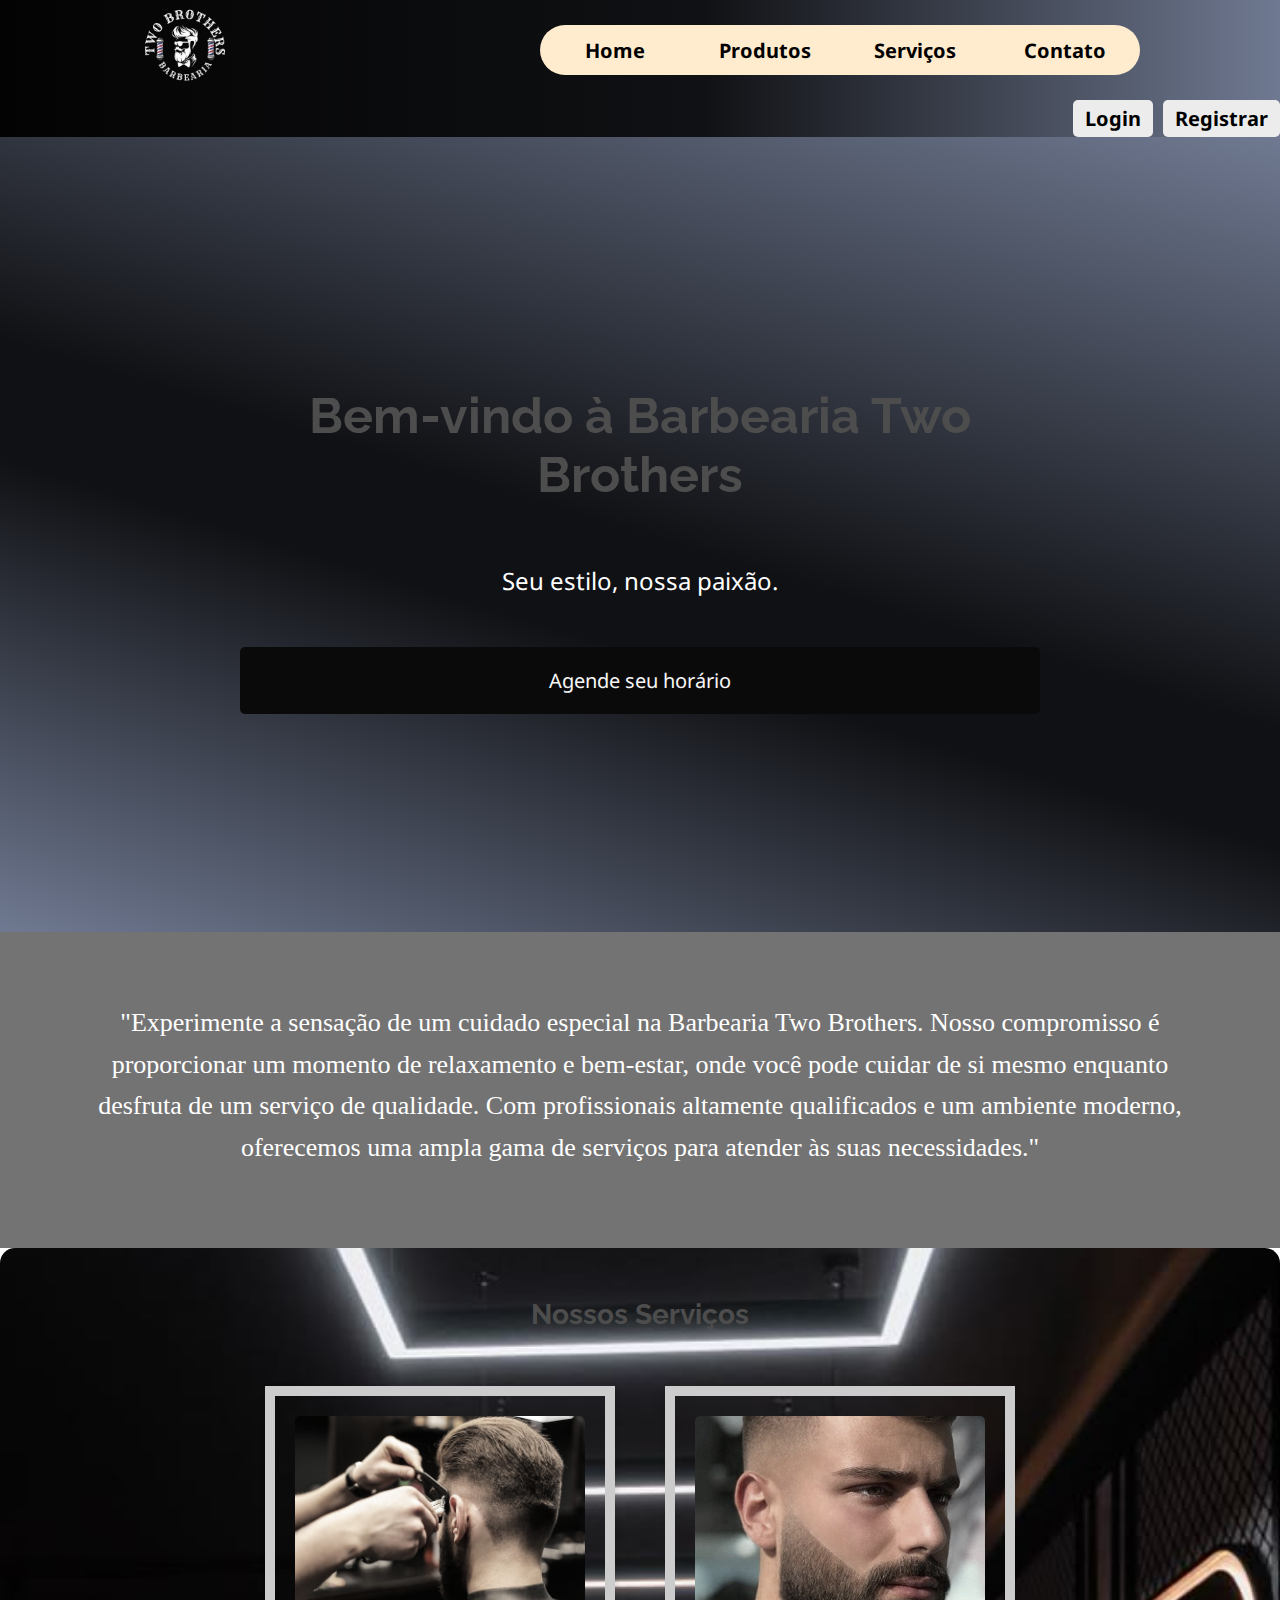
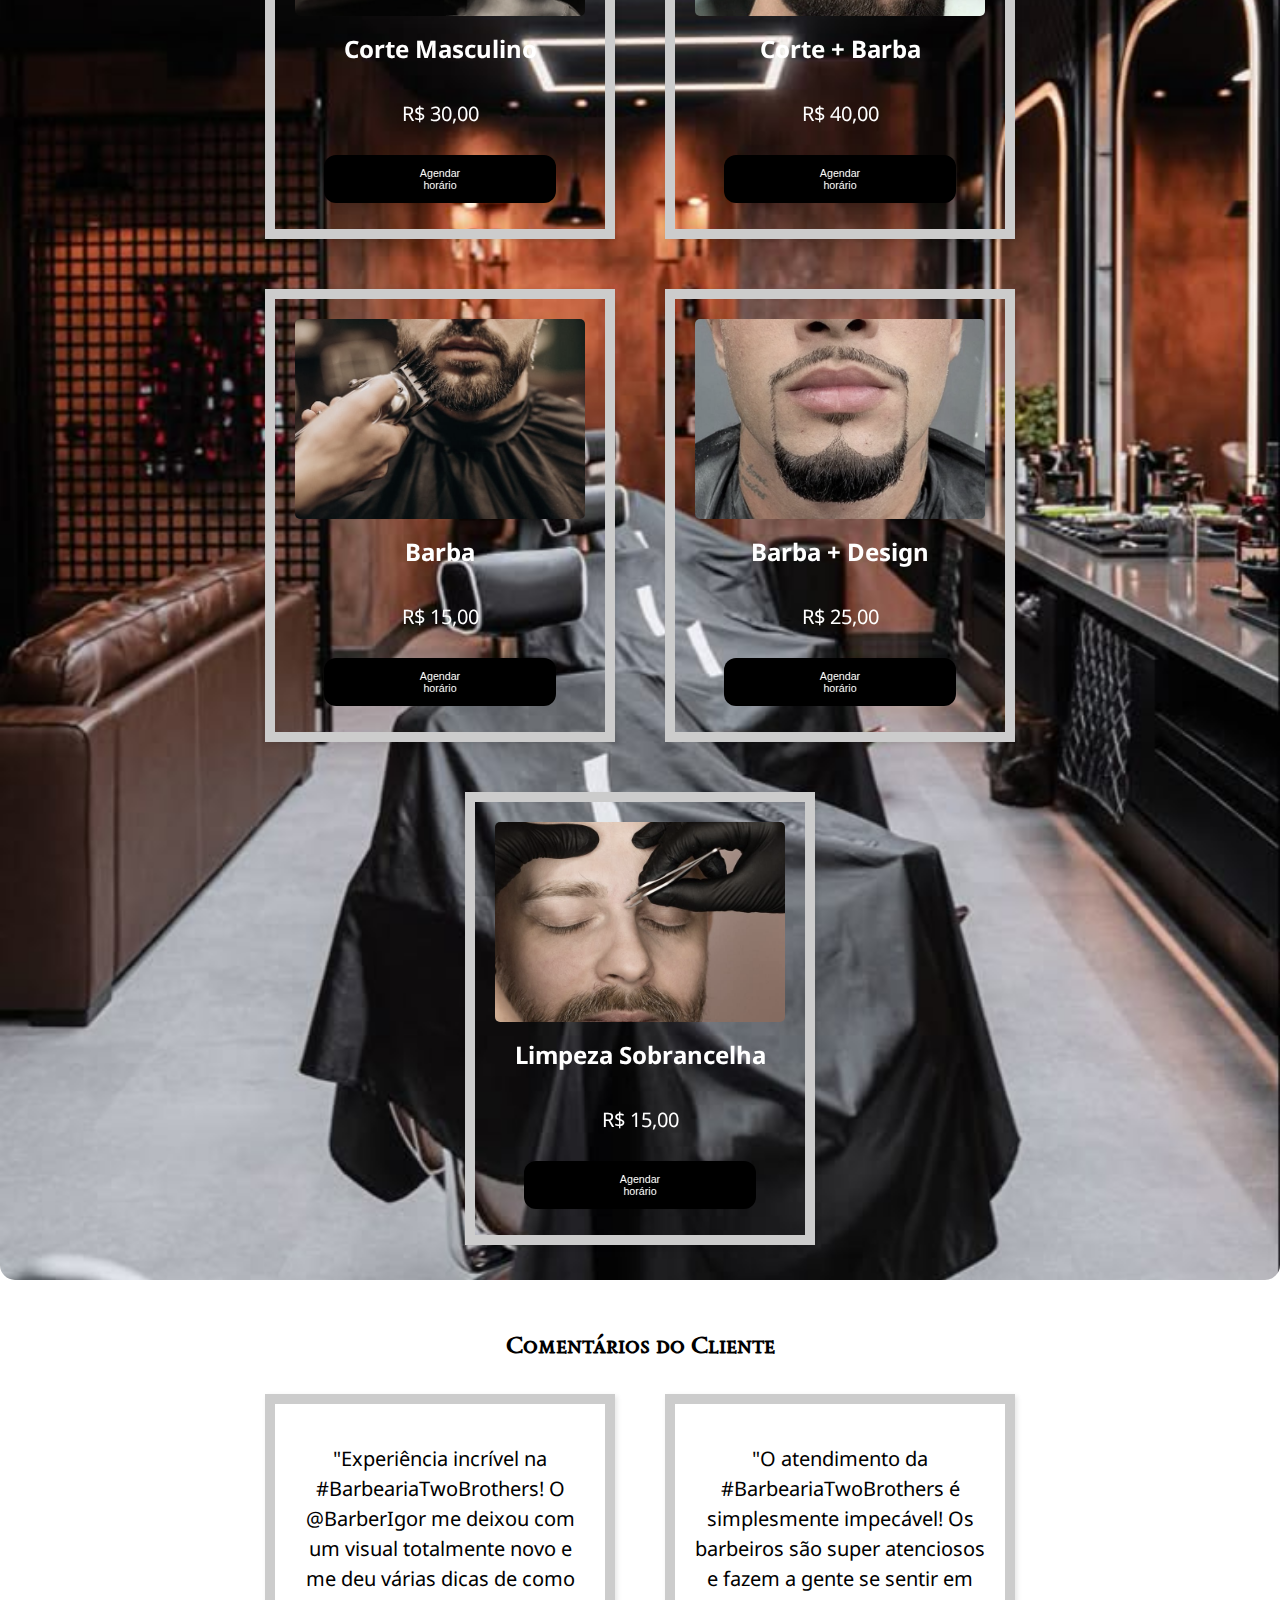
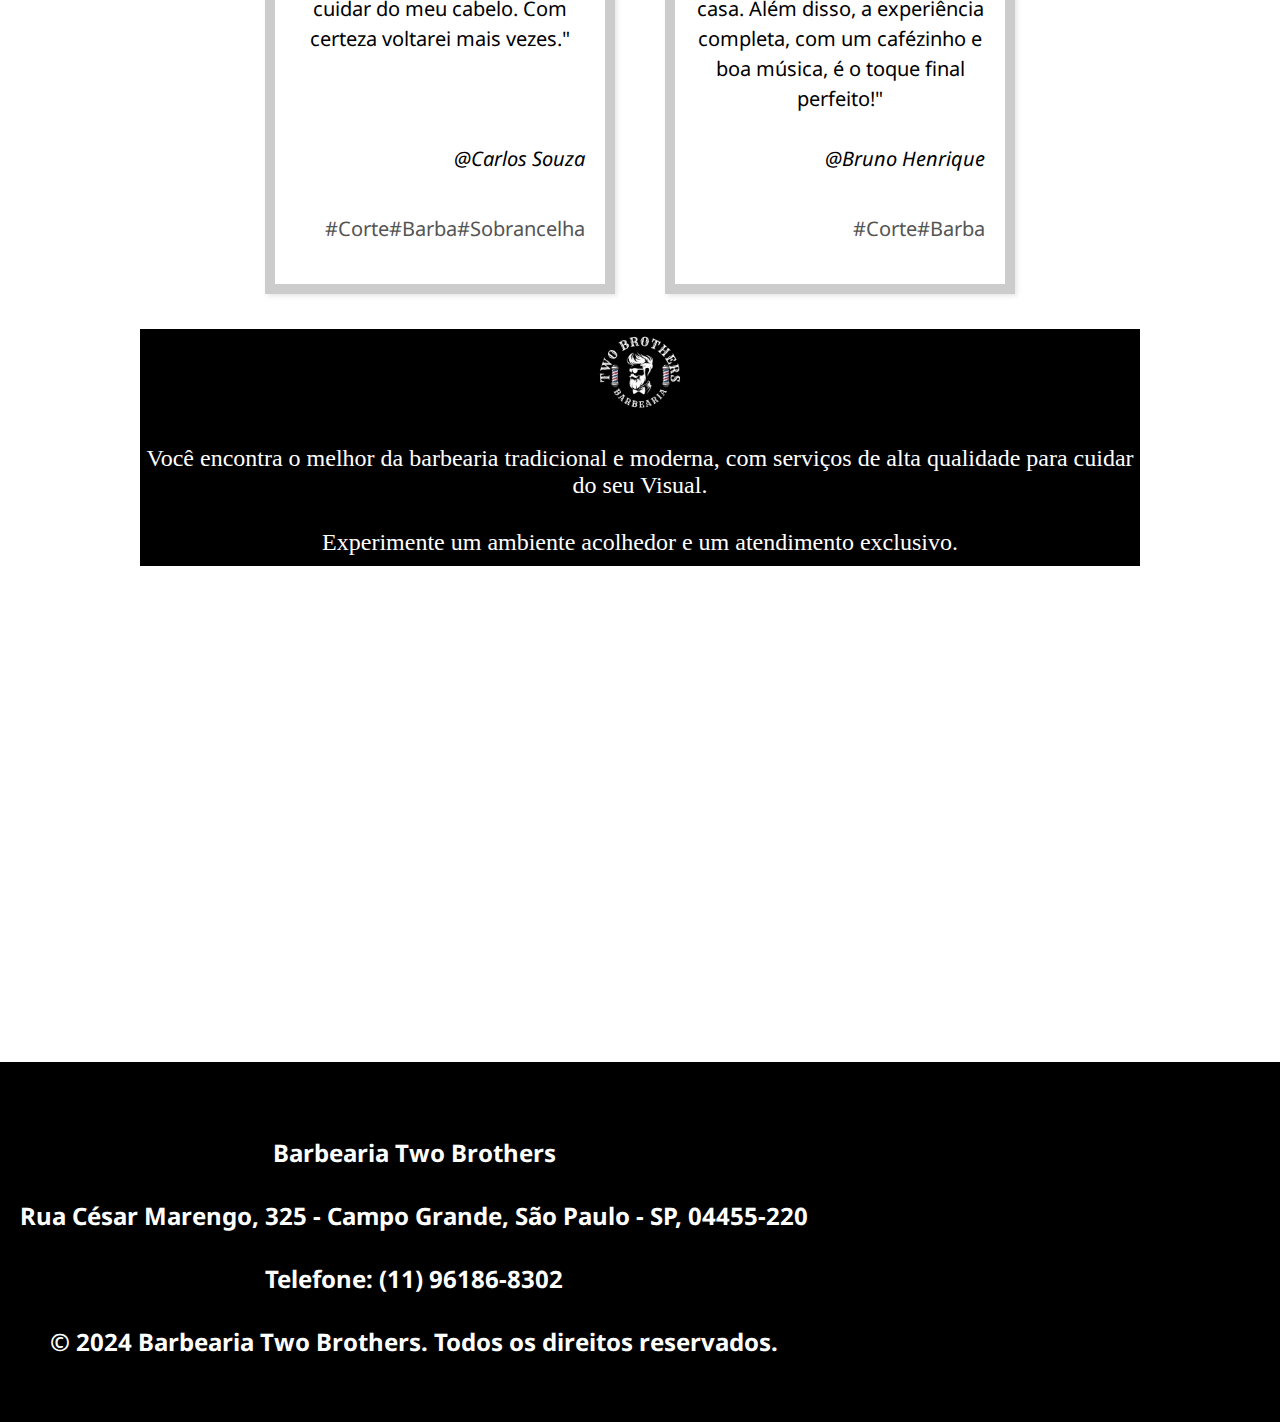
==== commit 90810758: "ajuste" ====
--- a/index.html
+++ b/index.html
@@ -24,6 +24,17 @@
                 </ul>
             </nav>
         </div>
+        <article>
+
+            <section class="login-register">
+                <div class="login">
+                    <div class="login-register-buttons">
+                        <a href="login.html" class="button">Login</a>
+                        <a href="cadastro.html" class="button">Registrar</a>
+                    </div>
+                </div>    
+            </section>
+        </article>
     </header>
 
     <main class="conteudo">
@@ -50,13 +61,13 @@
                 <div class="cards-container">
 
                     <article class="card">
-                        <img src="imagens/corte.jpg" alt="Corte Moderno">
-                        <h3>Corte Moderno</h3>
+                        <img src="imagens/corte.jpg" alt="Corte Masculino">
+                        <h3>Corte Masculino</h3>
                         <p>R$ 30,00</p>
                         <button>Agendar horário</button>
                     </article>
                     <article class="card ">
-                        <img src="imagens/corte-barba.jpg" alt="Corte Clássico">
+                        <img src="imagens/corte-barba.jpg" alt="Corte + Barba">
                         <h3>Corte + Barba</h3>
                         <p>R$ 40,00</p>
                         <button>Agendar horário</button>
@@ -64,7 +75,19 @@
                     <article class="card">
                         <img src="imagens/barba.jpg" alt="Barba">
                         <h3>Barba</h3>
-                        <p>R$ 30,00</p>
+                        <p>R$ 15,00</p>
+                        <button>Agendar horário</button>
+                    </article>
+                    <article class="card">
+                        <img src="imagens/design mais barba.jpg" alt="Barba + Design">
+                        <h3>Barba + Design</h3>
+                        <p>R$ 25,00</p>
+                        <button>Agendar horário</button>
+                    </article>
+                    <article class="card">
+                        <img src="imagens/limpeza de sobrancelha.jpg" alt="Limpeza Sobrancelha">
+                        <h3>Limpeza Sobrancelha</h3>
+                        <p>R$ 15,00</p>
                         <button>Agendar horário</button>
                     </article>
                     <!-- Add more cards as needed -->
@@ -83,7 +106,7 @@
                     <p class="hashtags">#Corte#Barba#Sobrancelha</p>
                 </article>
                 <article class="card">
-                    
+
                     <p style="color: black;">"O atendimento da #BarbeariaTwoBrothers é simplesmente impecável! Os
                         barbeiros são super atenciosos e fazem a gente se sentir em casa. Além disso, a experiência
                         completa, com um cafézinho e boa música, é o toque final perfeito!"</p>
@@ -120,22 +143,25 @@
             <p>Rua César Marengo, 325 - Campo Grande, São Paulo - SP, 04455-220</p>
             <p>Telefone: (11) 96186-8302</p>
             <p class="copyright">&copy; 2024 Barbearia Two Brothers. Todos os direitos reservados.</p>
-            
+
         </article>
 
-        
+
 
         <div class="social-media">
-            <a href=""><wow-image id="img_comp-lf9wa09n" class="HlRz5e BI8PVQ"
+            <a data-testid="linkElement" href="https://api.whatsapp.com/send?phone=5511961868302" target="_blank"
+                rel="noreferrer noopener" class="j7pOnl"><wow-image id="img_comp-lf9wa09n" class="HlRz5e BI8PVQ"
                     data-image-info="{&quot;containerId&quot;:&quot;comp-lf9wa09n&quot;,&quot;displayMode&quot;:&quot;fill&quot;,&quot;targetWidth&quot;:71,&quot;targetHeight&quot;:66,&quot;isLQIP&quot;:false,&quot;encoding&quot;:&quot;AVIF&quot;,&quot;imageData&quot;:{&quot;width&quot;:400,&quot;height&quot;:400,&quot;uri&quot;:&quot;fc962d_dbe051afca5641fa8237dc9a7b5cec43~mv2.gif&quot;,&quot;name&quot;:&quot;372108180_WHATSAPP_ICON_400.gif&quot;,&quot;displayMode&quot;:&quot;fill&quot;}}"
                     data-motion-part="BG_IMG" data-bg-effect-name="" data-has-ssr-src=""
                     style="--wix-img-max-width:max(400px, 100%)"><img
                         src="https://static.wixstatic.com/media/fc962d_dbe051afca5641fa8237dc9a7b5cec43~mv2.gif"
-                        alt="Whatsapp Barbearia Tarantino" style="width:71px;height:66px;object-fit:cover" width="71"
-                        height="66"
-                        srcset="https://https://static.wixstatic.com.com/media/fc962d_dbe051afca5641fa8237dc9a7b5cec43~mv2.gif 1x, https://static.wixstatic.com/media/fc962d_dbe051afca5641fa8237dc9a7b5cec43~mv2.gif 2x"
+                        alt="Whatsapp #BarbeariaTwoBrothers" title="Whatsapp #BarbeariaTwoBrothers" loading="lazy"
+                        decoding="async" style="width:71px;height:66px;object-fit:cover" width="71" height="66"
+                        srcset="https://static.wixstatic.com/media/fc962d_dbe051afca5641fa8237dc9a7b5cec43~mv2.gif 1x, https://static.wixstatic.com/media/fc962d_dbe051afca5641fa8237dc9a7b5cec43~mv2.gif 2x"
                         fetchpriority="low" loading="lazy" decoding="async"></wow-image></a>
         </div>
+
+
     </footer>
 
     <script src="js/menu.js"></script>
--- a/css/style.css
+++ b/css/style.css
@@ -706,4 +706,54 @@
     font-family: Georgia, 'Times New Roman', Times, serif;
     color: var(--cor-clara);
     margin-top: 10px;
-} +} 
+.login-register-buttons {
+    display: flex; /* or inline-flex for horizontal alignment */
+    gap: 10px;      /* Adjust the spacing between buttons */
+    align-items: center; /* vertically align buttons */
+    justify-content: flex-end; /* align to the right */
+
+}
+
+.login-register-buttons .button {
+    /* Apply your button styles here */
+    font-weight: bold;
+    padding: 5px 12px;   
+    background-color: var(--cor-intermediaria); /* Example button background */
+    color: rgb(0, 0, 0);            /* Example button text color */
+    border: none;
+    border-radius: 5px;       /* Example button rounded corners */
+    text-decoration: none;  /* Remove underline from links */
+    cursor: pointer;
+}
+
+
+.login-register-buttons button:hover{
+    transform: scale(1.1);
+    
+}
+.login-register-buttons button:hover{
+    background-color: #4d4d4d;
+    color: white;
+    
+}
+
+/* .card button {
+    background-color: var(--cor-escura);
+    color: var(--cor-clara);
+    border: none;
+    padding: 15px 100px;
+    border-radius: 15px;
+    cursor: pointer;
+    transition: background-color 0.3s ease;
+    transform: scale(0.8);
+    transition: 0.5s;
+
+}
+
+.card button:hover {
+    transform: scale(1);
+}
+
+.card button:hover {
+    background-color: #555555; */